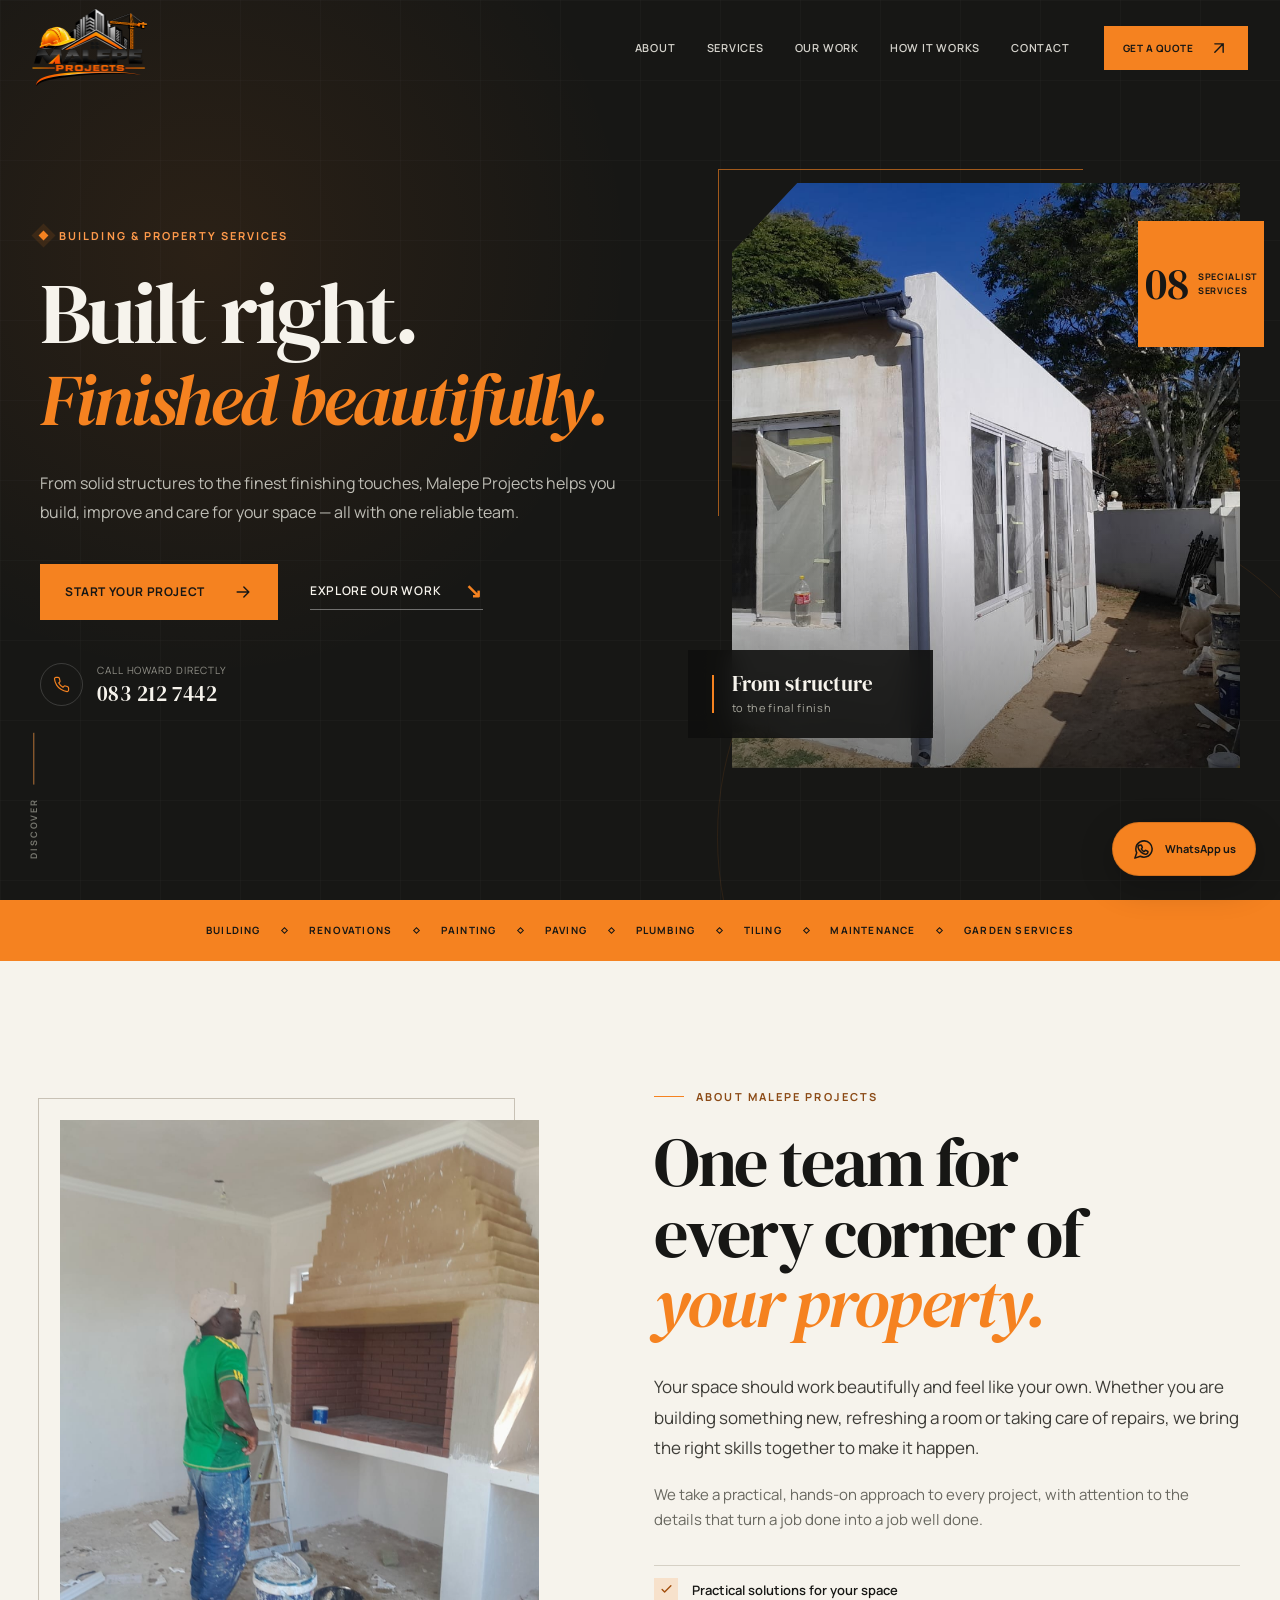
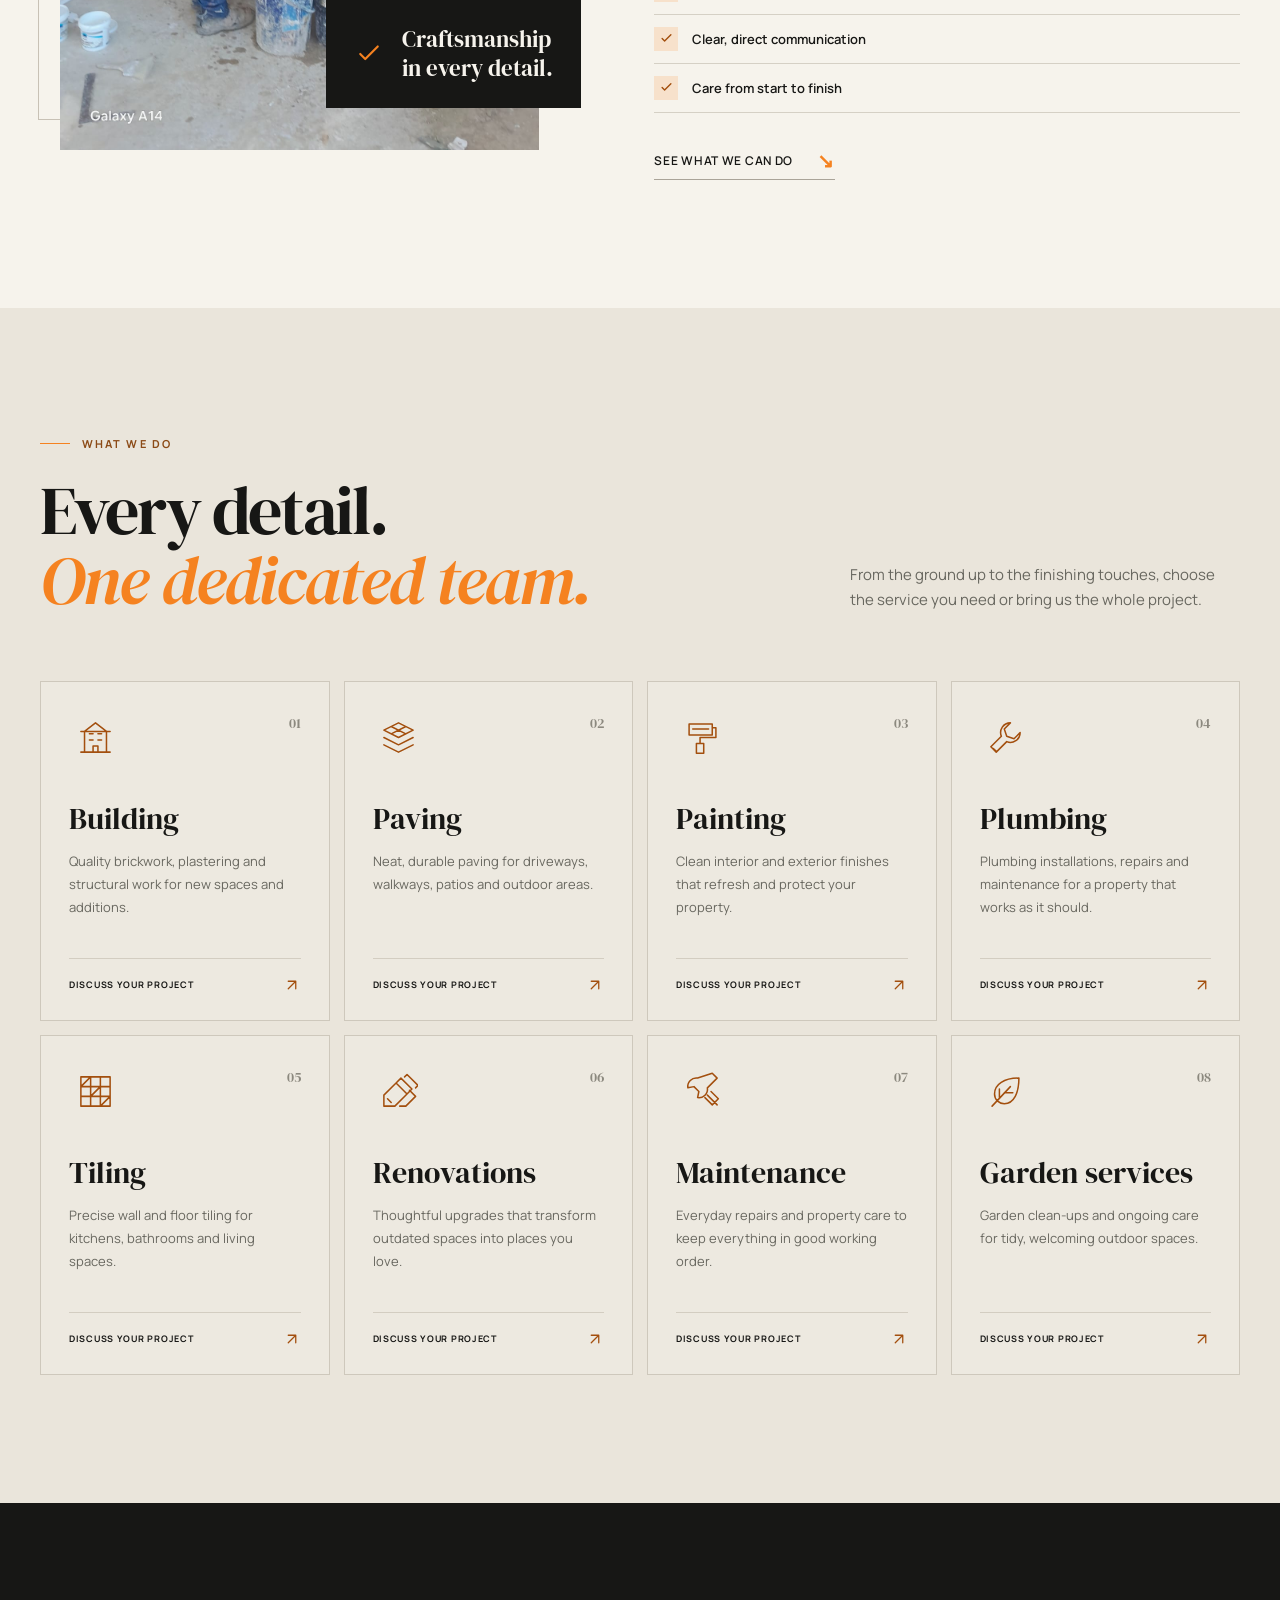
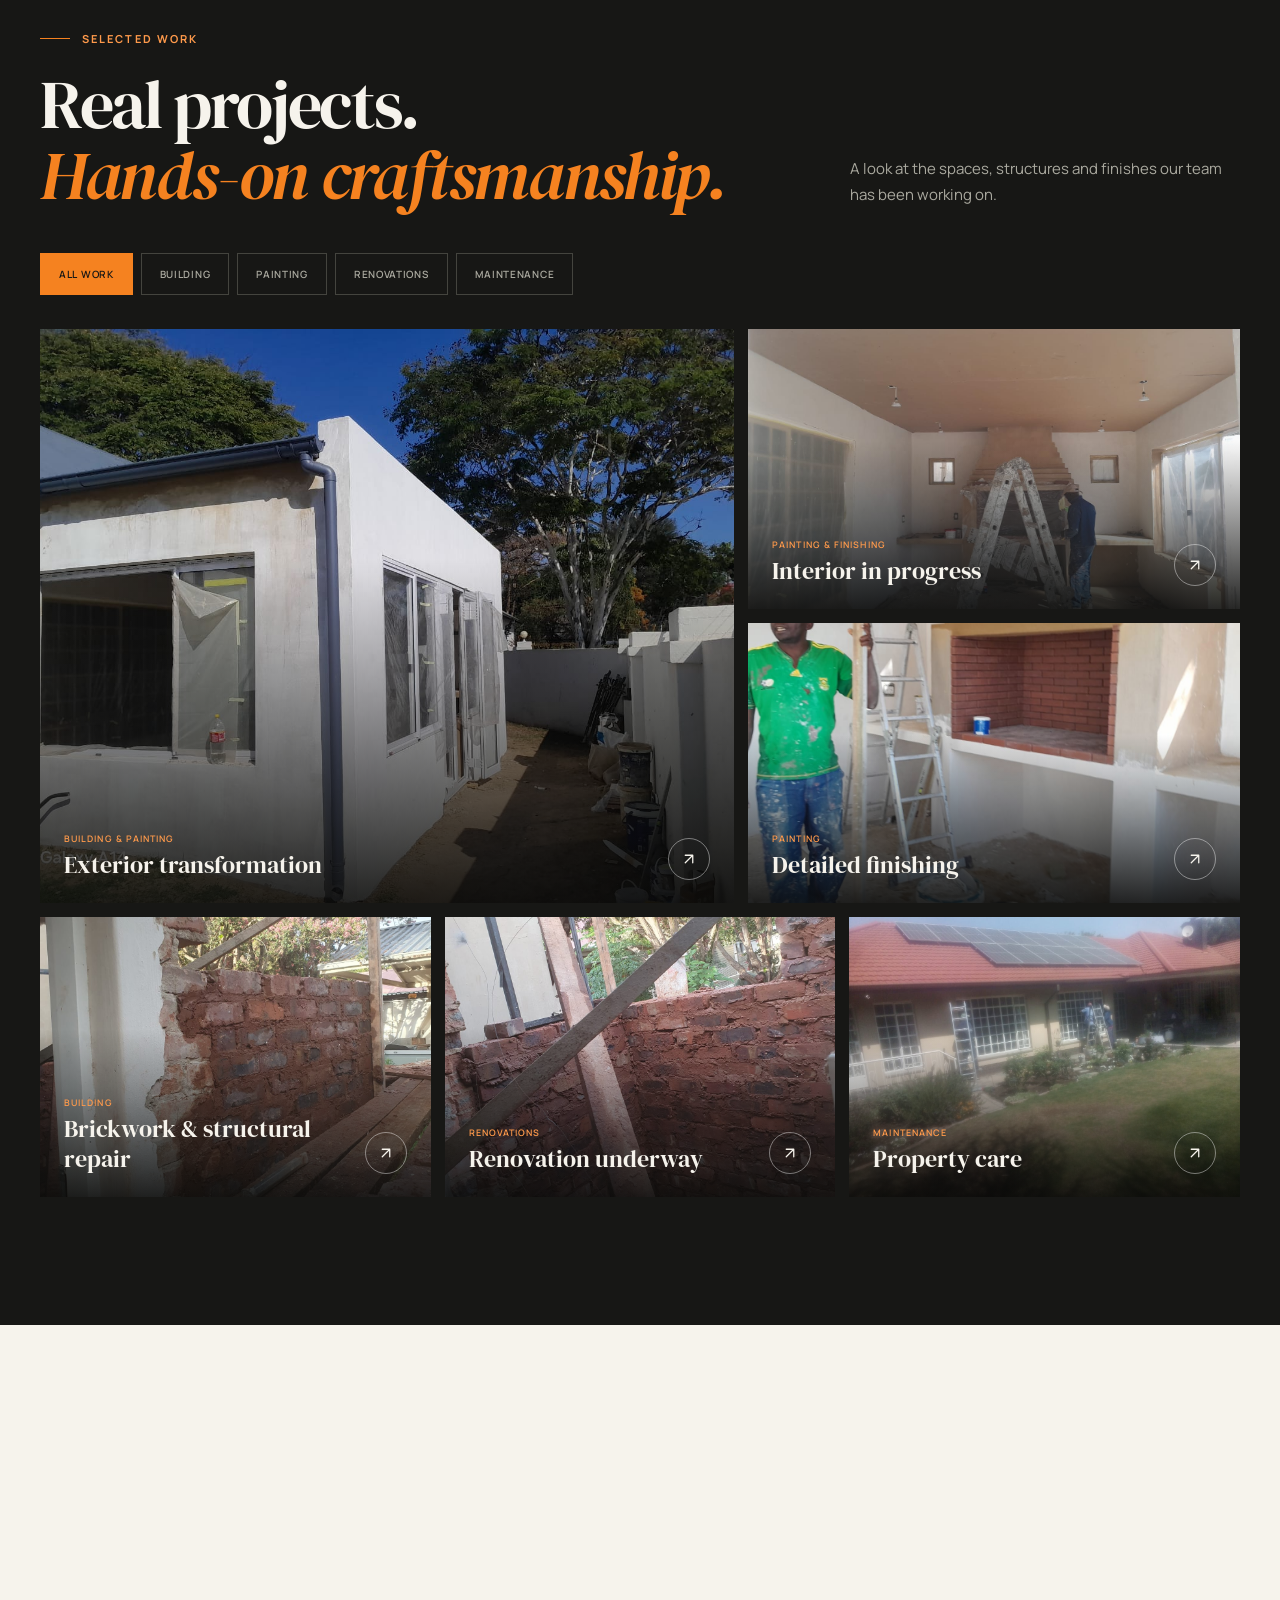
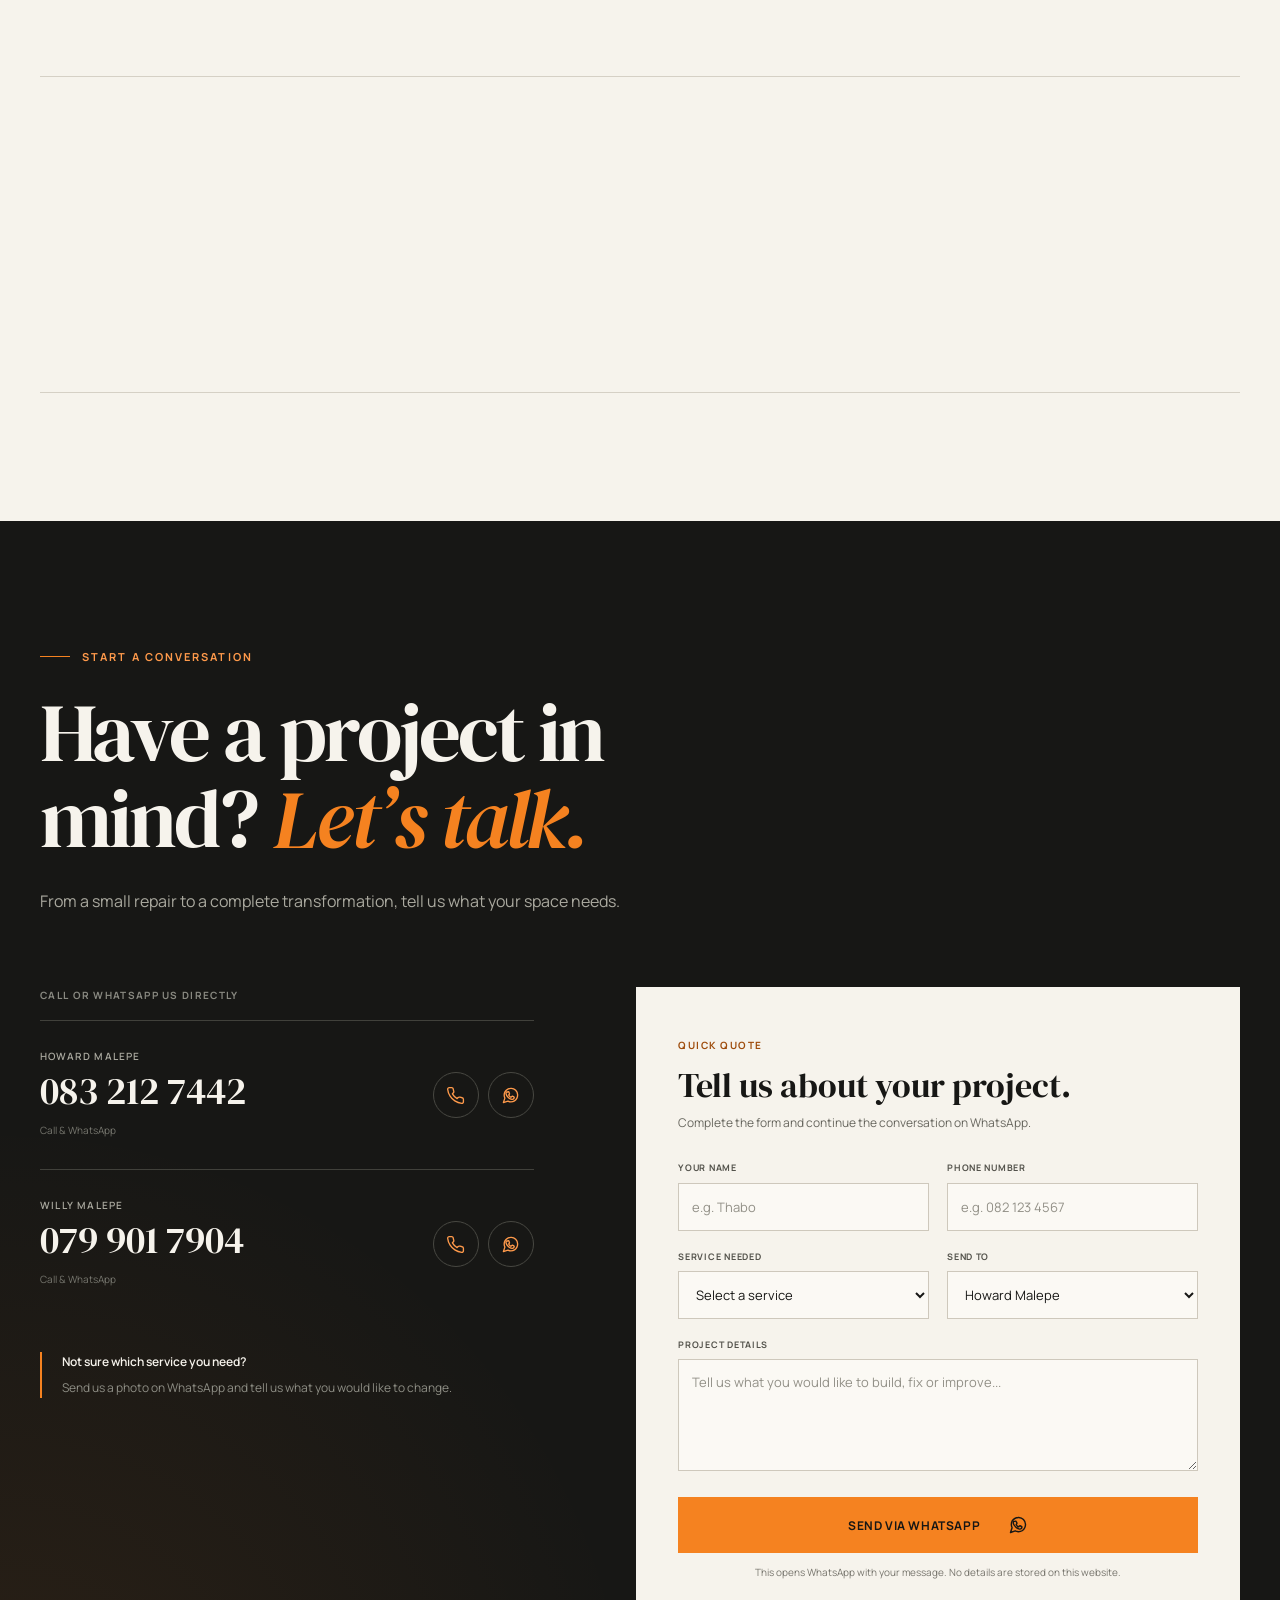
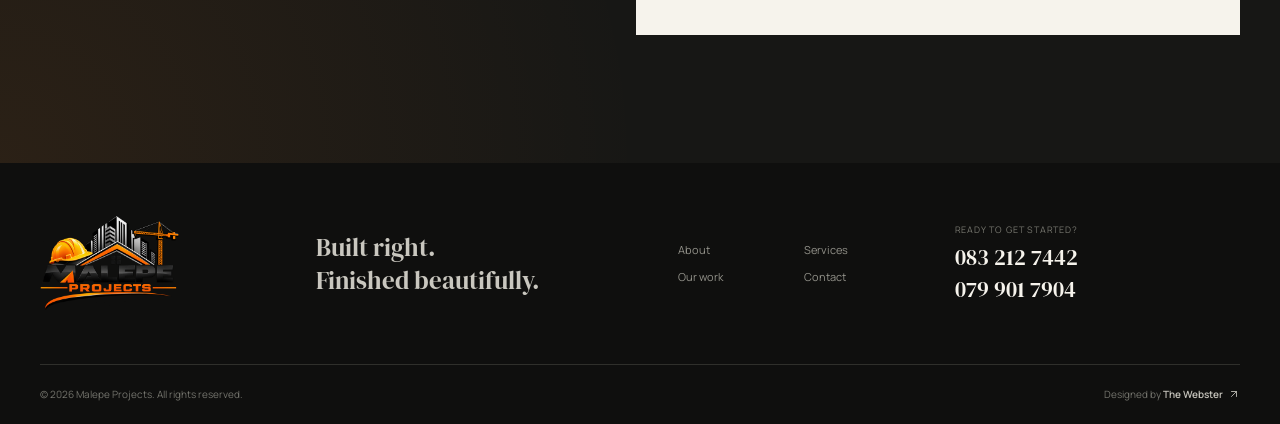
==== index.html @ 2bde7eb5 "Create Malepe Projects website" ====
<!DOCTYPE html>
<html lang="en">
<head>
  <meta charset="UTF-8">
  <meta name="viewport" content="width=device-width, initial-scale=1.0">
  <meta name="theme-color" content="#171715">
  <meta name="description" content="Malepe Projects offers building, paving, painting, plumbing, tiling, renovations, maintenance and garden services. Call or WhatsApp Howard or Willy for your next project.">
  <meta name="robots" content="index, follow">
  <meta property="og:type" content="website">
  <meta property="og:title" content="Malepe Projects | Built right. Finished beautifully.">
  <meta property="og:description" content="Building, renovations, maintenance and property services — all with one reliable team.">
  <meta property="og:url" content="https://thewebster0326.github.io/malepe-projects/">
  <meta property="og:image" content="https://thewebster0326.github.io/malepe-projects/455457.jpg">
  <meta property="og:image:alt" content="A freshly finished exterior by Malepe Projects">
  <meta name="twitter:card" content="summary_large_image">
  <link rel="canonical" href="https://thewebster0326.github.io/malepe-projects/">
  <link rel="icon" href="favicon.svg" type="image/svg+xml">
  <link rel="preconnect" href="https://fonts.googleapis.com">
  <link rel="preconnect" href="https://fonts.gstatic.com" crossorigin>
  <link href="https://fonts.googleapis.com/css2?family=DM+Serif+Display:ital@0;1&family=Manrope:wght@400;500;600;700&display=swap" rel="stylesheet">
  <link rel="preload" href="455457.jpg" as="image" fetchpriority="high">
  <link rel="stylesheet" href="styles.css">
  <script>document.documentElement.classList.add('js');</script>
  <script src="script.js" defer></script>
  <title>Malepe Projects | Building & Property Services</title>
</head>
<body>
  <a class="skip-link" href="#main-content">Skip to main content</a>

  <svg class="svg-definitions" xmlns="http://www.w3.org/2000/svg" aria-hidden="true">
    <symbol id="icon-arrow" viewBox="0 0 24 24">
      <path d="M5 12h14M13 6l6 6-6 6"/>
    </symbol>
    <symbol id="icon-arrow-up" viewBox="0 0 24 24">
      <path d="M7 17 17 7M7 7h10v10"/>
    </symbol>
    <symbol id="icon-phone" viewBox="0 0 24 24">
      <path d="M22 16.92v3a2 2 0 0 1-2.18 2 19.79 19.79 0 0 1-8.63-3.07 19.5 19.5 0 0 1-6-6A19.79 19.79 0 0 1 2.12 4.18 2 2 0 0 1 4.11 2h3a2 2 0 0 1 2 1.72c.13.96.36 1.9.69 2.8a2 2 0 0 1-.45 2.11L8.09 9.91a16 16 0 0 0 6 6l1.27-1.27a2 2 0 0 1 2.11-.45c.91.33 1.85.56 2.81.69A2 2 0 0 1 22 16.92z"/>
    </symbol>
    <symbol id="icon-whatsapp" viewBox="0 0 24 24">
      <path d="M21 11.5a8.38 8.38 0 0 1-.9 3.8 8.5 8.5 0 0 1-7.6 4.7 8.38 8.38 0 0 1-3.8-.9L3 21l1.9-5.7a8.38 8.38 0 0 1-.9-3.8 8.5 8.5 0 0 1 4.7-7.6 8.38 8.38 0 0 1 3.8-.9h.5a8.48 8.48 0 0 1 8 8v.5z"/>
      <path d="M8.2 7.7c.2-.4.4-.4.7-.4h.5c.2 0 .4.1.5.4l.8 1.9c.1.3.1.5-.1.7l-.6.8c-.2.2-.2.4-.1.6.5 1 1.4 1.9 2.4 2.4.2.1.4.1.6-.1l.8-.9c.2-.2.4-.3.7-.2l1.9.9c.3.1.4.3.4.5 0 .4-.2 1.4-.7 1.9-.5.5-1.3.8-2.1.7-1.1-.1-2.7-.6-4.4-2.1-2-1.8-3.1-4-3.2-5.2 0-.8.2-1.5.5-2z"/>
    </symbol>
    <symbol id="icon-check" viewBox="0 0 24 24">
      <path d="m5 12 4 4L19 6"/>
    </symbol>
    <symbol id="icon-building" viewBox="0 0 32 32">
      <path d="M4 28h24M7 28V11l9-7 9 7v17M11 13h3M18 13h3M11 18h3M18 18h3M14 28v-5h4v5M4 11h24"/>
    </symbol>
    <symbol id="icon-paving" viewBox="0 0 32 32">
      <path d="m16 4 12 6-12 6L4 10l12-6ZM4 16l12 6 12-6M4 22l12 6 12-6M10 7l12 6M10 13l12-6"/>
    </symbol>
    <symbol id="icon-painting" viewBox="0 0 32 32">
      <path d="M5 5h19v9H5zM24 8h3v8H14v5M11 21h6v8h-6zM8 9h13"/>
    </symbol>
    <symbol id="icon-plumbing" viewBox="0 0 32 32">
      <path d="M20 4a8 8 0 0 0-7.4 11L4 23.6 8.4 28 17 19.4A8 8 0 0 0 28 12l-5 5-6-2-2-6 5-5ZM6 25l2 2"/>
    </symbol>
    <symbol id="icon-tiling" viewBox="0 0 32 32">
      <path d="M4 4h24v24H4zM4 12h24M4 20h24M12 4v24M20 4v24M4 12l8-8M12 20l8-8M20 28l8-8"/>
    </symbol>
    <symbol id="icon-renovations" viewBox="0 0 32 32">
      <path d="m18 5 9 9-4 4-9-9 4-4ZM14 9 4 19v9h9L23 18M7 22l3 3M21 4l2-2 9 9-2 2M25 15l5 5-8 8h-5"/>
    </symbol>
    <symbol id="icon-maintenance" viewBox="0 0 32 32">
      <path d="M12 5a7 7 0 0 0-8 8l5-1 4 4-1 5a7 7 0 0 0 8-8l8-8-4-4-12 4ZM20 19l8 8M23 16l6 6-5 5-6-6"/>
    </symbol>
    <symbol id="icon-garden" viewBox="0 0 32 32">
      <path d="M27 5C15 5 7 10 7 18c0 5 4 8 8 8 8 0 12-9 12-21ZM5 28 20 12M11 21v-7M15 17h7"/>
    </symbol>
  </svg>

  <header class="site-header" id="site-header">
    <div class="nav-shell">
      <a class="brand" href="#home" aria-label="Malepe Projects home">
        <img src="assets/malepe-logo.png" alt="Malepe Projects" width="116" height="80">
      </a>
      <nav class="primary-nav" id="primary-navigation" aria-label="Primary navigation">
        <a class="nav-link" href="#about">About</a>
        <a class="nav-link" href="#services">Services</a>
        <a class="nav-link" href="#projects">Our work</a>
        <a class="nav-link" href="#process">How it works</a>
        <a class="nav-link" href="#contact">Contact</a>
        <div class="mobile-nav-contact">
          <span>Speak to our team</span>
          <a href="tel:+27832127442">083 212 7442</a>
        </div>
      </nav>
      <a class="button button-small header-cta" href="#contact">
        Get a quote
        <svg aria-hidden="true"><use href="#icon-arrow-up"/></svg>
      </a>
      <button class="menu-toggle" type="button" aria-expanded="false" aria-controls="primary-navigation" aria-label="Open navigation menu">
        <span></span><span></span>
      </button>
    </div>
  </header>

  <main id="main-content">
    <section class="hero" id="home" aria-labelledby="hero-title">
      <div class="hero-grid container">
        <div class="hero-copy" data-reveal>
          <p class="eyebrow"><span></span> Building & property services</p>
          <h1 id="hero-title">Built right.<br><em>Finished beautifully.</em></h1>
          <p class="hero-lead">From solid structures to the finest finishing touches, Malepe Projects helps you build, improve and care for your space — all with one reliable team.</p>
          <div class="hero-actions">
            <a class="button button-primary" href="#contact">
              Start your project
              <svg aria-hidden="true"><use href="#icon-arrow"/></svg>
            </a>
            <a class="text-link" href="#projects">Explore our work <span aria-hidden="true">↘</span></a>
          </div>
          <div class="hero-contact">
            <span class="hero-contact-icon"><svg aria-hidden="true"><use href="#icon-phone"/></svg></span>
            <div>
              <span>Call Howard directly</span>
              <a href="tel:+27832127442">083 212 7442</a>
            </div>
          </div>
        </div>

        <div class="hero-visual" data-reveal>
          <div class="hero-image-wrap">
            <img src="455457.jpg" alt="Freshly finished white exterior with new windows and plasterwork" width="1280" height="960" fetchpriority="high">
          </div>
          <div class="hero-image-label">
            <span class="label-line"></span>
            <div>
              <strong>From structure</strong>
              <span>to the final finish</span>
            </div>
          </div>
          <div class="hero-badge" aria-label="Eight specialist services">
            <strong>08</strong>
            <span>Specialist<br>services</span>
          </div>
          <span class="hero-frame" aria-hidden="true"></span>
        </div>
      </div>
      <a class="scroll-cue" href="#about" aria-label="Scroll to learn about Malepe Projects">
        <span>Discover</span>
        <i aria-hidden="true"></i>
      </a>
    </section>

    <div class="service-ribbon" aria-label="Our core services">
      <div class="ribbon-track">
        <span>Building</span><i></i>
        <span>Renovations</span><i></i>
        <span>Painting</span><i></i>
        <span>Paving</span><i></i>
        <span>Plumbing</span><i></i>
        <span>Tiling</span><i></i>
        <span>Maintenance</span><i></i>
        <span>Garden services</span>
      </div>
    </div>

    <section class="section about" id="about" aria-labelledby="about-title">
      <div class="container about-grid">
        <div class="about-visual" data-reveal>
          <div class="about-image">
            <img src="455453.jpg" alt="A Malepe Projects team member carefully finishing an interior fireplace" width="1200" height="1600" loading="lazy">
          </div>
          <div class="about-note">
            <svg aria-hidden="true"><use href="#icon-check"/></svg>
            <p>Craftsmanship<br>in every detail.</p>
          </div>
          <span class="about-outline" aria-hidden="true"></span>
        </div>
        <div class="about-content" data-reveal>
          <p class="section-kicker">About Malepe Projects</p>
          <h2 id="about-title">One team for every corner of <em>your property.</em></h2>
          <p class="section-intro">Your space should work beautifully and feel like your own. Whether you are building something new, refreshing a room or taking care of repairs, we bring the right skills together to make it happen.</p>
          <p>We take a practical, hands-on approach to every project, with attention to the details that turn a job done into a job well done.</p>
          <ul class="value-list">
            <li><span><svg aria-hidden="true"><use href="#icon-check"/></svg></span> Practical solutions for your space</li>
            <li><span><svg aria-hidden="true"><use href="#icon-check"/></svg></span> Clear, direct communication</li>
            <li><span><svg aria-hidden="true"><use href="#icon-check"/></svg></span> Care from start to finish</li>
          </ul>
          <a class="text-link dark-link" href="#services">See what we can do <span aria-hidden="true">↘</span></a>
        </div>
      </div>
    </section>

    <section class="section services" id="services" aria-labelledby="services-title">
      <div class="container">
        <div class="section-heading" data-reveal>
          <div>
            <p class="section-kicker">What we do</p>
            <h2 id="services-title">Every detail.<br><em>One dedicated team.</em></h2>
          </div>
          <p>From the ground up to the finishing touches, choose the service you need or bring us the whole project.</p>
        </div>

        <div class="services-grid">
          <a class="service-card" href="#contact" data-service="Building" data-reveal>
            <div class="service-top"><span class="service-icon"><svg aria-hidden="true"><use href="#icon-building"/></svg></span><span class="service-number">01</span></div>
            <h3>Building</h3>
            <p>Quality brickwork, plastering and structural work for new spaces and additions.</p>
            <span class="service-enquire">Discuss your project <svg aria-hidden="true"><use href="#icon-arrow-up"/></svg></span>
          </a>
          <a class="service-card" href="#contact" data-service="Paving" data-reveal>
            <div class="service-top"><span class="service-icon"><svg aria-hidden="true"><use href="#icon-paving"/></svg></span><span class="service-number">02</span></div>
            <h3>Paving</h3>
            <p>Neat, durable paving for driveways, walkways, patios and outdoor areas.</p>
            <span class="service-enquire">Discuss your project <svg aria-hidden="true"><use href="#icon-arrow-up"/></svg></span>
          </a>
          <a class="service-card" href="#contact" data-service="Painting" data-reveal>
            <div class="service-top"><span class="service-icon"><svg aria-hidden="true"><use href="#icon-painting"/></svg></span><span class="service-number">03</span></div>
            <h3>Painting</h3>
            <p>Clean interior and exterior finishes that refresh and protect your property.</p>
            <span class="service-enquire">Discuss your project <svg aria-hidden="true"><use href="#icon-arrow-up"/></svg></span>
          </a>
          <a class="service-card" href="#contact" data-service="Plumbing" data-reveal>
            <div class="service-top"><span class="service-icon"><svg aria-hidden="true"><use href="#icon-plumbing"/></svg></span><span class="service-number">04</span></div>
            <h3>Plumbing</h3>
            <p>Plumbing installations, repairs and maintenance for a property that works as it should.</p>
            <span class="service-enquire">Discuss your project <svg aria-hidden="true"><use href="#icon-arrow-up"/></svg></span>
          </a>
          <a class="service-card" href="#contact" data-service="Tiling" data-reveal>
            <div class="service-top"><span class="service-icon"><svg aria-hidden="true"><use href="#icon-tiling"/></svg></span><span class="service-number">05</span></div>
            <h3>Tiling</h3>
            <p>Precise wall and floor tiling for kitchens, bathrooms and living spaces.</p>
            <span class="service-enquire">Discuss your project <svg aria-hidden="true"><use href="#icon-arrow-up"/></svg></span>
          </a>
          <a class="service-card" href="#contact" data-service="Renovations" data-reveal>
            <div class="service-top"><span class="service-icon"><svg aria-hidden="true"><use href="#icon-renovations"/></svg></span><span class="service-number">06</span></div>
            <h3>Renovations</h3>
            <p>Thoughtful upgrades that transform outdated spaces into places you love.</p>
            <span class="service-enquire">Discuss your project <svg aria-hidden="true"><use href="#icon-arrow-up"/></svg></span>
          </a>
          <a class="service-card" href="#contact" data-service="Maintenance" data-reveal>
            <div class="service-top"><span class="service-icon"><svg aria-hidden="true"><use href="#icon-maintenance"/></svg></span><span class="service-number">07</span></div>
            <h3>Maintenance</h3>
            <p>Everyday repairs and property care to keep everything in good working order.</p>
            <span class="service-enquire">Discuss your project <svg aria-hidden="true"><use href="#icon-arrow-up"/></svg></span>
          </a>
          <a class="service-card" href="#contact" data-service="Garden services" data-reveal>
            <div class="service-top"><span class="service-icon"><svg aria-hidden="true"><use href="#icon-garden"/></svg></span><span class="service-number">08</span></div>
            <h3>Garden services</h3>
            <p>Garden clean-ups and ongoing care for tidy, welcoming outdoor spaces.</p>
            <span class="service-enquire">Discuss your project <svg aria-hidden="true"><use href="#icon-arrow-up"/></svg></span>
          </a>
        </div>
      </div>
    </section>

    <section class="section projects" id="projects" aria-labelledby="projects-title">
      <div class="container">
        <div class="section-heading projects-heading" data-reveal>
          <div>
            <p class="section-kicker light-kicker">Selected work</p>
            <h2 id="projects-title">Real projects.<br><em>Hands-on craftsmanship.</em></h2>
          </div>
          <p>A look at the spaces, structures and finishes our team has been working on.</p>
        </div>
        <div class="project-filters" role="group" aria-label="Filter projects" data-reveal>
          <button type="button" class="filter-button active" data-filter="all" aria-pressed="true">All work</button>
          <button type="button" class="filter-button" data-filter="building" aria-pressed="false">Building</button>
          <button type="button" class="filter-button" data-filter="painting" aria-pressed="false">Painting</button>
          <button type="button" class="filter-button" data-filter="renovations" aria-pressed="false">Renovations</button>
          <button type="button" class="filter-button" data-filter="maintenance" aria-pressed="false">Maintenance</button>
        </div>

        <div class="project-grid" data-reveal>
          <button class="project-card project-card-featured" type="button" data-category="building" data-title="Exterior transformation" data-detail="Building & Painting" aria-label="View Exterior transformation project">
            <img src="455457.jpg" alt="Freshly plastered and painted white exterior" width="1280" height="960" loading="lazy">
            <span class="project-overlay"><span><small>Building & Painting</small><strong>Exterior transformation</strong></span><i><svg aria-hidden="true"><use href="#icon-arrow-up"/></svg></i></span>
          </button>
          <button class="project-card" type="button" data-category="painting" data-title="Interior in progress" data-detail="Painting & Finishing" aria-label="View Interior in progress project">
            <img src="455455.jpg" alt="Spacious interior being prepared and painted" width="1280" height="960" loading="lazy">
            <span class="project-overlay"><span><small>Painting & Finishing</small><strong>Interior in progress</strong></span><i><svg aria-hidden="true"><use href="#icon-arrow-up"/></svg></i></span>
          </button>
          <button class="project-card" type="button" data-category="painting" data-title="Detailed finishing" data-detail="Painting" aria-label="View Detailed finishing project">
            <img src="455451.jpg" alt="Craftsman working on a custom fireplace and interior finish" width="1200" height="1600" loading="lazy">
            <span class="project-overlay"><span><small>Painting</small><strong>Detailed finishing</strong></span><i><svg aria-hidden="true"><use href="#icon-arrow-up"/></svg></i></span>
          </button>
          <button class="project-card" type="button" data-category="building" data-title="Brickwork and structural repair" data-detail="Building" aria-label="View Brickwork and structural repair project">
            <img src="455443.jpg" alt="Detailed brickwork during a structural repair" width="1200" height="1600" loading="lazy">
            <span class="project-overlay"><span><small>Building</small><strong>Brickwork & structural repair</strong></span><i><svg aria-hidden="true"><use href="#icon-arrow-up"/></svg></i></span>
          </button>
          <button class="project-card" type="button" data-category="renovations" data-title="Renovation underway" data-detail="Renovations" aria-label="View Renovation underway project">
            <img src="455449.jpg" alt="Brick walls and window opening during a home renovation" width="1200" height="1600" loading="lazy">
            <span class="project-overlay"><span><small>Renovations</small><strong>Renovation underway</strong></span><i><svg aria-hidden="true"><use href="#icon-arrow-up"/></svg></i></span>
          </button>
          <button class="project-card" type="button" data-category="maintenance" data-title="Property care" data-detail="Maintenance" aria-label="View Property care project">
            <img src="455459.jpg" alt="Team maintaining the exterior of a residential property and garden" width="1280" height="960" loading="lazy">
            <span class="project-overlay"><span><small>Maintenance</small><strong>Property care</strong></span><i><svg aria-hidden="true"><use href="#icon-arrow-up"/></svg></i></span>
          </button>
        </div>
      </div>
    </section>

    <section class="section process" id="process" aria-labelledby="process-title">
      <div class="container">
        <div class="process-heading" data-reveal>
          <p class="section-kicker">Simple from the start</p>
          <h2 id="process-title">Your project, <em>made simple.</em></h2>
          <p>Tell us what you have in mind. We will help you take the next step.</p>
        </div>
        <ol class="process-list">
          <li data-reveal>
            <span class="process-number">01</span>
            <div class="process-icon"><svg aria-hidden="true"><use href="#icon-whatsapp"/></svg></div>
            <h3>Let’s talk</h3>
            <p>Call or WhatsApp us with a few details and photos of your project.</p>
          </li>
          <li data-reveal>
            <span class="process-number">02</span>
            <div class="process-icon"><svg aria-hidden="true"><use href="#icon-check"/></svg></div>
            <h3>Plan the work</h3>
            <p>We will discuss your needs, the scope of work and your quotation.</p>
          </li>
          <li data-reveal>
            <span class="process-number">03</span>
            <div class="process-icon"><svg aria-hidden="true"><use href="#icon-building"/></svg></div>
            <h3>Bring it to life</h3>
            <p>Once everything is agreed, our team gets to work on your space.</p>
          </li>
        </ol>
      </div>
    </section>

    <section class="contact" id="contact" aria-labelledby="contact-title">
      <div class="container contact-container">
        <div class="contact-intro" data-reveal>
          <p class="section-kicker light-kicker">Start a conversation</p>
          <h2 id="contact-title">Have a project in mind? <em>Let’s talk.</em></h2>
          <p>From a small repair to a complete transformation, tell us what your space needs.</p>
        </div>
        <div class="contact-grid">
          <div class="contact-details" data-reveal>
            <p class="contact-label">Call or WhatsApp us directly</p>
            <article class="contact-person">
              <div>
                <h3>Howard Malepe</h3>
                <a class="contact-number" href="tel:+27832127442">083 212 7442</a>
                <span>Call & WhatsApp</span>
              </div>
              <div class="contact-actions">
                <a href="tel:+27832127442" aria-label="Call Howard Malepe"><svg aria-hidden="true"><use href="#icon-phone"/></svg></a>
                <a href="https://wa.me/27832127442?text=Hello%20Howard%2C%20I%27d%20like%20to%20discuss%20a%20project%20with%20Malepe%20Projects." target="_blank" rel="noopener noreferrer" aria-label="WhatsApp Howard Malepe"><svg aria-hidden="true"><use href="#icon-whatsapp"/></svg></a>
              </div>
            </article>
            <article class="contact-person">
              <div>
                <h3>Willy Malepe</h3>
                <a class="contact-number" href="tel:+27799017904">079 901 7904</a>
                <span>Call & WhatsApp</span>
              </div>
              <div class="contact-actions">
                <a href="tel:+27799017904" aria-label="Call Willy Malepe"><svg aria-hidden="true"><use href="#icon-phone"/></svg></a>
                <a href="https://wa.me/27799017904?text=Hello%20Willy%2C%20I%27d%20like%20to%20discuss%20a%20project%20with%20Malepe%20Projects." target="_blank" rel="noopener noreferrer" aria-label="WhatsApp Willy Malepe"><svg aria-hidden="true"><use href="#icon-whatsapp"/></svg></a>
              </div>
            </article>
            <div class="contact-promise">
              <span>Not sure which service you need?</span>
              <p>Send us a photo on WhatsApp and tell us what you would like to change.</p>
            </div>
          </div>

          <div class="quote-panel" data-reveal>
            <div class="quote-panel-heading">
              <span>Quick quote</span>
              <h3>Tell us about your project.</h3>
              <p>Complete the form and continue the conversation on WhatsApp.</p>
            </div>
            <form id="quote-form">
              <div class="form-row">
                <div class="form-field">
                  <label for="name">Your name</label>
                  <input id="name" name="name" type="text" autocomplete="name" placeholder="e.g. Thabo" required>
                </div>
                <div class="form-field">
                  <label for="phone">Phone number</label>
                  <input id="phone" name="phone" type="tel" autocomplete="tel" placeholder="e.g. 082 123 4567" required>
                </div>
              </div>
              <div class="form-row">
                <div class="form-field">
                  <label for="service">Service needed</label>
                  <select id="service" name="service" required>
                    <option value="" selected disabled>Select a service</option>
                    <option>Building</option>
                    <option>Paving</option>
                    <option>Painting</option>
                    <option>Plumbing</option>
                    <option>Tiling</option>
                    <option>Renovations</option>
                    <option>Maintenance</option>
                    <option>Garden services</option>
                    <option>Multiple services</option>
                  </select>
                </div>
                <div class="form-field">
                  <label for="recipient">Send to</label>
                  <select id="recipient" name="recipient">
                    <option value="27832127442">Howard Malepe</option>
                    <option value="27799017904">Willy Malepe</option>
                  </select>
                </div>
              </div>
              <div class="form-field">
                <label for="message">Project details</label>
                <textarea id="message" name="message" rows="4" placeholder="Tell us what you would like to build, fix or improve..." required></textarea>
              </div>
              <button class="button button-primary form-submit" type="submit">
                Send via WhatsApp
                <svg aria-hidden="true"><use href="#icon-whatsapp"/></svg>
              </button>
              <p class="form-note">This opens WhatsApp with your message. No details are stored on this website.</p>
              <p class="form-status" id="form-status" role="status" aria-live="polite"></p>
            </form>
          </div>
        </div>
      </div>
    </section>
  </main>

  <footer class="site-footer">
    <div class="container footer-main">
      <a class="footer-brand" href="#home" aria-label="Malepe Projects home">
        <img src="assets/malepe-logo.png" alt="Malepe Projects" width="150" height="103" loading="lazy">
      </a>
      <p class="footer-tagline">Built right.<br>Finished beautifully.</p>
      <nav class="footer-nav" aria-label="Footer navigation">
        <a href="#about">About</a>
        <a href="#services">Services</a>
        <a href="#projects">Our work</a>
        <a href="#contact">Contact</a>
      </nav>
      <div class="footer-contact">
        <span>Ready to get started?</span>
        <a href="tel:+27832127442">083 212 7442</a>
        <a href="tel:+27799017904">079 901 7904</a>
      </div>
    </div>
    <div class="container footer-bottom">
      <p>&copy; <span id="current-year">2026</span> Malepe Projects. All rights reserved.</p>
      <p>Designed by <a href="https://thewebster.co.za/" target="_blank" rel="noopener noreferrer">The Webster <svg aria-hidden="true"><use href="#icon-arrow-up"/></svg></a></p>
    </div>
  </footer>

  <a class="floating-whatsapp" href="https://wa.me/27832127442?text=Hello%20Malepe%20Projects%2C%20I%27d%20like%20to%20request%20a%20quote." target="_blank" rel="noopener noreferrer" aria-label="Request a quote from Malepe Projects on WhatsApp">
    <svg aria-hidden="true"><use href="#icon-whatsapp"/></svg>
    <span>WhatsApp us</span>
  </a>

  <dialog class="lightbox" id="project-lightbox" aria-labelledby="lightbox-title">
    <button class="lightbox-close" type="button" aria-label="Close project viewer">
      <span></span><span></span>
    </button>
    <button class="lightbox-nav lightbox-prev" type="button" aria-label="Previous project"><svg aria-hidden="true"><use href="#icon-arrow"/></svg></button>
    <figure>
      <img id="lightbox-image" src="455457.jpg" alt="">
      <figcaption>
        <div><small id="lightbox-detail"></small><h2 id="lightbox-title"></h2></div>
        <span id="lightbox-counter"></span>
      </figcaption>
    </figure>
    <button class="lightbox-nav lightbox-next" type="button" aria-label="Next project"><svg aria-hidden="true"><use href="#icon-arrow"/></svg></button>
  </dialog>
</body>
</html>
---- styles.css ----
:root {
  --ink: #171715;
  --ink-deep: #0f0f0e;
  --ivory: #f6f3ec;
  --ivory-deep: #eae5db;
  --paper: #fbf9f4;
  --orange: #f58220;
  --orange-light: #ff9a4b;
  --muted: #68675f;
  --line: #d5d0c5;
  --white-line: rgba(255, 255, 255, 0.16);
  --serif: "DM Serif Display", Georgia, serif;
  --sans: "Manrope", Arial, sans-serif;
  --container: 1240px;
  --header-height: 96px;
}

*,
*::before,
*::after {
  box-sizing: border-box;
}

html {
  scroll-behavior: smooth;
  scroll-padding-top: 88px;
}

body {
  margin: 0;
  background: var(--ivory);
  color: var(--ink);
  font-family: var(--sans);
  font-size: 16px;
  line-height: 1.7;
  -webkit-font-smoothing: antialiased;
  overflow-x: hidden;
}

body.menu-open,
body.lightbox-open {
  overflow: hidden;
}

::selection {
  background: var(--orange);
  color: var(--ink);
}

img {
  display: block;
  max-width: 100%;
}

svg {
  width: 24px;
  height: 24px;
  fill: none;
  stroke: currentColor;
  stroke-width: 1.7;
  stroke-linecap: round;
  stroke-linejoin: round;
}

button,
input,
select,
textarea {
  color: inherit;
  font: inherit;
}

button,
a {
  -webkit-tap-highlight-color: transparent;
}

a {
  color: inherit;
  text-decoration: none;
}

button {
  cursor: pointer;
}

h1,
h2,
h3,
p {
  margin-top: 0;
}

h1,
h2,
h3 {
  text-wrap: balance;
}

h1,
h2 {
  font-family: var(--serif);
  font-weight: 400;
  letter-spacing: -0.035em;
}

h1 em,
h2 em {
  color: var(--orange);
  font-weight: 400;
}

[hidden] {
  display: none !important;
}

.container {
  width: min(var(--container), calc(100% - 80px));
  margin-inline: auto;
}

.section {
  padding-block: clamp(96px, 10vw, 152px);
}

.section-kicker,
.eyebrow {
  display: flex;
  align-items: center;
  gap: 12px;
  margin-bottom: 24px;
  color: #8b4a16;
  font-size: 11px;
  font-weight: 700;
  letter-spacing: 0.19em;
  line-height: 1.4;
  text-transform: uppercase;
}

.section-kicker::before {
  width: 30px;
  height: 1px;
  background: var(--orange);
  content: "";
}

.light-kicker {
  color: var(--orange-light);
}

.section-heading {
  display: flex;
  align-items: flex-end;
  justify-content: space-between;
  gap: 64px;
  margin-bottom: 64px;
}

.section-heading h2,
.process-heading h2,
.contact-intro h2,
.about-content h2 {
  margin-bottom: 0;
  font-size: clamp(46px, 5.3vw, 72px);
  line-height: 1.04;
}

.section-heading > p {
  max-width: 390px;
  margin-bottom: 4px;
  color: var(--muted);
  font-size: 15px;
}

.skip-link {
  position: fixed;
  top: 12px;
  left: 12px;
  z-index: 1000;
  padding: 12px 18px;
  background: var(--orange);
  color: var(--ink);
  font-weight: 700;
  transform: translateY(-160%);
  transition: transform 180ms ease;
}

.skip-link:focus {
  transform: translateY(0);
}

:focus-visible {
  outline: 3px solid var(--orange-light);
  outline-offset: 4px;
}

.svg-definitions {
  position: absolute;
  width: 0;
  height: 0;
  overflow: hidden;
}

.button {
  display: inline-flex;
  min-height: 56px;
  align-items: center;
  justify-content: center;
  gap: 28px;
  padding: 15px 24px;
  border: 1px solid transparent;
  background: var(--ink);
  color: var(--ivory);
  font-size: 12px;
  font-weight: 700;
  letter-spacing: 0.05em;
  line-height: 1.3;
  text-transform: uppercase;
  transition: background-color 220ms ease, color 220ms ease, border-color 220ms ease, transform 220ms ease;
}

.button svg {
  width: 20px;
  height: 20px;
  transition: transform 220ms ease;
}

.button:hover {
  transform: translateY(-2px);
}

.button:hover svg {
  transform: translateX(4px);
}

.button-primary {
  background: var(--orange);
  color: var(--ink);
}

.button-primary:hover {
  background: var(--orange-light);
}

.button-small {
  min-height: 44px;
  gap: 16px;
  padding: 11px 18px;
  background: var(--orange);
  color: var(--ink);
  font-size: 10px;
}

.button-small:hover {
  background: var(--orange-light);
}

.text-link {
  display: inline-flex;
  align-items: center;
  gap: 24px;
  padding-block: 8px;
  border-bottom: 1px solid rgba(255, 255, 255, 0.38);
  color: var(--ivory);
  font-size: 12px;
  font-weight: 600;
  letter-spacing: 0.06em;
  text-transform: uppercase;
  transition: border-color 180ms ease, color 180ms ease;
}

.text-link span {
  color: var(--orange);
  font-size: 20px;
  line-height: 1;
  transition: transform 180ms ease;
}

.text-link:hover {
  border-color: var(--orange);
  color: var(--orange-light);
}

.text-link:hover span {
  transform: translate(3px, 3px);
}

.dark-link {
  border-color: #aaa499;
  color: var(--ink);
}

.dark-link:hover {
  color: #9a4b0b;
}

.site-header {
  position: fixed;
  inset: 0 0 auto;
  z-index: 100;
  border-bottom: 1px solid transparent;
  transition: background-color 240ms ease, border-color 240ms ease, box-shadow 240ms ease;
}

.site-header.scrolled,
.site-header.menu-active {
  border-color: var(--white-line);
  background: rgba(15, 15, 14, 0.94);
  box-shadow: 0 12px 40px rgba(0, 0, 0, 0.12);
  backdrop-filter: blur(16px);
}

.nav-shell {
  display: flex;
  width: min(1400px, calc(100% - 64px));
  height: var(--header-height);
  align-items: center;
  margin-inline: auto;
}

.brand {
  position: relative;
  z-index: 102;
  display: flex;
  width: 116px;
  height: 88px;
  align-items: center;
  flex: 0 0 auto;
}

.brand img {
  width: 116px;
  height: auto;
}

.primary-nav {
  display: flex;
  align-items: center;
  gap: 31px;
  margin-right: 34px;
  margin-left: auto;
}

.nav-link {
  position: relative;
  padding-block: 12px;
  color: #d6d4cd;
  font-size: 11px;
  font-weight: 600;
  letter-spacing: 0.07em;
  text-transform: uppercase;
  transition: color 180ms ease;
}

.nav-link::after {
  position: absolute;
  right: 0;
  bottom: 5px;
  left: 0;
  height: 1px;
  background: var(--orange);
  content: "";
  transform: scaleX(0);
  transform-origin: right;
  transition: transform 200ms ease;
}

.nav-link:hover,
.nav-link.active,
.nav-link[aria-current="location"] {
  color: var(--orange-light);
}

.nav-link:hover::after,
.nav-link.active::after,
.nav-link[aria-current="location"]::after {
  transform: scaleX(1);
  transform-origin: left;
}

.header-cta {
  flex: 0 0 auto;
}

.mobile-nav-contact,
.menu-toggle {
  display: none;
}

.hero {
  position: relative;
  display: flex;
  min-height: 100svh;
  overflow: hidden;
  align-items: center;
  padding: 148px 0 112px;
  background-color: var(--ink);
  background-image: linear-gradient(rgba(255, 255, 255, 0.018) 1px, transparent 1px), linear-gradient(90deg, rgba(255, 255, 255, 0.018) 1px, transparent 1px), radial-gradient(circle at 16% 28%, rgba(245, 130, 32, 0.09), transparent 34%);
  background-size: 80px 80px, 80px 80px, auto;
  color: var(--ivory);
  isolation: isolate;
}

.hero::after {
  position: absolute;
  right: -8vw;
  bottom: -30%;
  z-index: -1;
  width: 52vw;
  height: 52vw;
  border: 1px solid rgba(245, 130, 32, 0.1);
  border-radius: 50%;
  content: "";
}

.hero-grid {
  display: grid;
  align-items: center;
  grid-template-columns: minmax(0, 1.07fr) minmax(360px, 0.93fr);
  gap: clamp(48px, 6vw, 88px);
}

.hero-copy {
  position: relative;
  z-index: 2;
}

.eyebrow {
  margin-bottom: 30px;
  color: var(--orange-light);
}

.eyebrow > span {
  width: 7px;
  height: 7px;
  background: var(--orange);
  box-shadow: 0 0 0 5px rgba(245, 130, 32, 0.12);
  transform: rotate(45deg);
}

.hero h1 {
  max-width: 790px;
  margin-bottom: 30px;
  font-size: clamp(66px, 6.7vw, 100px);
  line-height: 0.95;
}

.hero h1 em {
  display: inline-block;
  font-size: 0.84em;
  line-height: 1.08;
}

.hero-lead {
  max-width: 590px;
  margin-bottom: 36px;
  color: #bebdb5;
  font-size: 16px;
  line-height: 1.85;
}

.hero-actions {
  display: flex;
  align-items: center;
  gap: 32px;
}

.hero-contact {
  display: flex;
  align-items: center;
  gap: 14px;
  margin-top: 42px;
}

.hero-contact-icon {
  display: grid;
  width: 43px;
  height: 43px;
  border: 1px solid var(--white-line);
  border-radius: 50%;
  color: var(--orange);
  place-items: center;
}

.hero-contact-icon svg {
  width: 17px;
  height: 17px;
}

.hero-contact > div {
  display: flex;
  flex-direction: column;
}

.hero-contact span:not(.hero-contact-icon) {
  color: #929189;
  font-size: 10px;
  letter-spacing: 0.09em;
  text-transform: uppercase;
}

.hero-contact a {
  color: var(--ivory);
  font-family: var(--serif);
  font-size: 21px;
  letter-spacing: 0.02em;
  line-height: 1.4;
  transition: color 180ms ease;
}

.hero-contact a:hover {
  color: var(--orange-light);
}

.hero-visual {
  position: relative;
  z-index: 1;
  padding: 14px 0 0 14px;
}

.hero-image-wrap {
  position: relative;
  z-index: 2;
  height: min(65vh, 640px);
  min-height: 500px;
  overflow: hidden;
  background: #34342f;
  clip-path: polygon(13% 0, 100% 0, 100% 100%, 0 100%, 0 12%);
}

.hero-image-wrap::after {
  position: absolute;
  inset: 0;
  background: linear-gradient(180deg, transparent 58%, rgba(12, 12, 11, 0.48));
  content: "";
  pointer-events: none;
}

.hero-image-wrap img {
  width: 100%;
  height: 100%;
  object-fit: cover;
  object-position: 54% center;
  transition: transform 1.2s cubic-bezier(0.2, 0.7, 0.2, 1);
}

.hero-visual:hover .hero-image-wrap img {
  transform: scale(1.035);
}

.hero-frame {
  position: absolute;
  top: 0;
  left: 0;
  width: 70%;
  height: 58%;
  border-top: 1px solid rgba(245, 130, 32, 0.62);
  border-left: 1px solid rgba(245, 130, 32, 0.62);
  pointer-events: none;
}

.hero-image-label {
  position: absolute;
  bottom: 30px;
  left: -30px;
  z-index: 3;
  display: flex;
  min-width: 245px;
  align-items: center;
  gap: 18px;
  padding: 20px 24px;
  background: rgba(15, 15, 14, 0.88);
  backdrop-filter: blur(12px);
}

.label-line {
  width: 2px;
  height: 38px;
  background: var(--orange);
}

.hero-image-label > div {
  display: flex;
  flex-direction: column;
}

.hero-image-label strong {
  font-family: var(--serif);
  font-size: 21px;
  font-weight: 400;
  line-height: 1.35;
}

.hero-image-label div span {
  color: #aaa99f;
  font-size: 11px;
  letter-spacing: 0.06em;
}

.hero-badge {
  position: absolute;
  top: 52px;
  right: -24px;
  z-index: 4;
  display: flex;
  width: 126px;
  height: 126px;
  align-items: center;
  justify-content: center;
  gap: 9px;
  background: var(--orange);
  color: var(--ink);
}

.hero-badge strong {
  font-family: var(--serif);
  font-size: 44px;
  font-weight: 400;
  line-height: 1;
}

.hero-badge span {
  font-size: 9px;
  font-weight: 700;
  letter-spacing: 0.08em;
  line-height: 1.5;
  text-transform: uppercase;
}

.scroll-cue {
  position: absolute;
  bottom: 34px;
  left: 34px;
  display: flex;
  align-items: center;
  gap: 14px;
  color: #77776f;
  font-size: 9px;
  font-weight: 700;
  letter-spacing: 0.2em;
  text-transform: uppercase;
  transform: rotate(-90deg);
  transform-origin: left center;
}

.scroll-cue i {
  position: relative;
  display: block;
  width: 52px;
  height: 1px;
  overflow: hidden;
  background: #494943;
}

.scroll-cue i::after {
  position: absolute;
  inset: 0;
  background: var(--orange);
  content: "";
  animation: scroll-line 2s ease-in-out infinite;
}

@keyframes scroll-line {
  0% { transform: translateX(-100%); }
  60%, 100% { transform: translateX(100%); }
}

.service-ribbon {
  overflow: hidden;
  background: var(--orange);
  color: var(--ink);
}

.ribbon-track {
  display: flex;
  width: min(1400px, calc(100% - 64px));
  align-items: center;
  justify-content: center;
  gap: clamp(15px, 1.7vw, 27px);
  margin-inline: auto;
  padding-block: 22px;
}

.ribbon-track span {
  flex: 0 0 auto;
  font-size: 10px;
  font-weight: 700;
  letter-spacing: 0.12em;
  text-transform: uppercase;
}

.ribbon-track i {
  width: 5px;
  height: 5px;
  flex: 0 0 auto;
  border: 1px solid var(--ink);
  transform: rotate(45deg);
}

.about {
  overflow: hidden;
}

.about-grid {
  display: grid;
  align-items: center;
  grid-template-columns: minmax(0, 0.92fr) minmax(0, 1.08fr);
  gap: clamp(72px, 9vw, 130px);
}

.about-visual {
  position: relative;
  max-width: 510px;
  margin-left: 20px;
}

.about-image {
  position: relative;
  z-index: 1;
  height: 630px;
  overflow: hidden;
  background: #d8d2c6;
}

.about-image img {
  width: 100%;
  height: 100%;
  object-fit: cover;
  object-position: 52% center;
}

.about-outline {
  position: absolute;
  top: -22px;
  right: 24px;
  bottom: 30px;
  left: -22px;
  border: 1px solid #c8c1b5;
  pointer-events: none;
}

.about-note {
  position: absolute;
  right: -42px;
  bottom: 42px;
  z-index: 2;
  display: flex;
  min-width: 244px;
  align-items: center;
  gap: 18px;
  padding: 25px 28px;
  background: var(--ink);
  color: var(--ivory);
}

.about-note svg {
  width: 30px;
  height: 30px;
  color: var(--orange);
}

.about-note p {
  margin: 0;
  font-family: var(--serif);
  font-size: 23px;
  line-height: 1.25;
}

.about-content > p:not(.section-kicker) {
  max-width: 610px;
  color: var(--muted);
  font-size: 15px;
}

.about-content .section-intro {
  margin-top: 32px;
  margin-bottom: 18px;
  color: #3e3d38 !important;
  font-size: 17px !important;
  line-height: 1.8;
}

.value-list {
  margin: 32px 0 30px;
  padding: 0;
  list-style: none;
}

.value-list li {
  display: flex;
  align-items: center;
  gap: 14px;
  padding-block: 12px;
  border-bottom: 1px solid var(--line);
  font-size: 13px;
  font-weight: 600;
}

.value-list li:first-child {
  border-top: 1px solid var(--line);
}

.value-list li > span {
  display: grid;
  width: 24px;
  height: 24px;
  background: rgba(245, 130, 32, 0.16);
  color: #a24e0c;
  place-items: center;
}

.value-list svg {
  width: 15px;
  height: 15px;
  stroke-width: 2.2;
}

.services {
  background: var(--ivory-deep);
}

.services-grid {
  display: grid;
  grid-template-columns: repeat(4, minmax(0, 1fr));
  gap: 14px;
}

.service-card {
  display: flex;
  min-height: 340px;
  flex-direction: column;
  padding: 30px 28px 26px;
  border: 1px solid #cec8bc;
  background: rgba(255, 255, 255, 0.14);
  transition: background-color 260ms ease, color 260ms ease, border-color 260ms ease, transform 260ms ease, box-shadow 260ms ease;
}

.service-card:hover {
  border-color: var(--ink);
  background: var(--ink);
  box-shadow: 0 20px 40px rgba(23, 23, 21, 0.12);
  color: var(--ivory);
  transform: translateY(-6px);
}

.service-top {
  display: flex;
  align-items: flex-start;
  justify-content: space-between;
  margin-bottom: 38px;
}

.service-icon {
  display: grid;
  width: 52px;
  height: 52px;
  color: #a34f0e;
  place-items: center;
  transition: color 220ms ease;
}

.service-icon svg {
  width: 39px;
  height: 39px;
  stroke-width: 1.25;
}

.service-number {
  color: #8c897f;
  font-family: var(--serif);
  font-size: 14px;
}

.service-card h3 {
  margin-bottom: 14px;
  font-family: var(--serif);
  font-size: 30px;
  font-weight: 400;
  line-height: 1.15;
}

.service-card p {
  margin-bottom: 26px;
  color: var(--muted);
  font-size: 13px;
  line-height: 1.75;
  transition: color 220ms ease;
}

.service-enquire {
  display: flex;
  align-items: center;
  justify-content: space-between;
  gap: 10px;
  margin-top: auto;
  padding-top: 17px;
  border-top: 1px solid #d3cdc1;
  font-size: 9px;
  font-weight: 700;
  letter-spacing: 0.08em;
  text-transform: uppercase;
  transition: border-color 220ms ease;
}

.service-enquire svg {
  width: 18px;
  height: 18px;
  color: #a34f0e;
  transition: color 220ms ease, transform 220ms ease;
}

.service-card:hover .service-icon,
.service-card:hover .service-enquire svg {
  color: var(--orange);
}

.service-card:hover p {
  color: #aaa99f;
}

.service-card:hover .service-enquire {
  border-color: #45453f;
}

.service-card:hover .service-enquire svg {
  transform: translate(3px, -3px);
}

.projects {
  background: var(--ink);
  color: var(--ivory);
}

.projects-heading > p {
  color: #aaa99f;
}

.project-filters {
  display: flex;
  flex-wrap: wrap;
  gap: 8px;
  margin: -22px 0 34px;
}

.filter-button {
  min-height: 42px;
  padding: 9px 18px;
  border: 1px solid #44443e;
  background: transparent;
  color: #aaa99f;
  font-size: 10px;
  font-weight: 600;
  letter-spacing: 0.07em;
  text-transform: uppercase;
  transition: background-color 180ms ease, border-color 180ms ease, color 180ms ease;
}

.filter-button:hover,
.filter-button.active {
  border-color: var(--orange);
  background: var(--orange);
  color: var(--ink);
}

.project-grid {
  display: grid;
  grid-auto-flow: dense;
  grid-auto-rows: 280px;
  grid-template-columns: repeat(12, minmax(0, 1fr));
  gap: 14px;
}

.project-card {
  position: relative;
  grid-column: span 5;
  min-width: 0;
  overflow: hidden;
  padding: 0;
  border: 0;
  background: #2b2b27;
  color: var(--ivory);
  text-align: left;
}

.project-card-featured {
  grid-column: span 7;
  grid-row: span 2;
}

.project-card:nth-child(n+4) {
  grid-column: span 4;
}

.project-grid.is-filtered .project-card {
  min-height: 380px;
  grid-column: span 6;
  grid-row: auto;
}

.project-card img {
  width: 100%;
  height: 100%;
  object-fit: cover;
  transition: transform 650ms cubic-bezier(0.2, 0.7, 0.2, 1), filter 350ms ease;
}

.project-card:nth-child(3) img,
.project-card:nth-child(4) img,
.project-card:nth-child(5) img {
  object-position: center 58%;
}

.project-card::after {
  position: absolute;
  inset: 0;
  background: linear-gradient(180deg, transparent 40%, rgba(10, 10, 9, 0.88));
  content: "";
  pointer-events: none;
  transition: background-color 300ms ease;
}

.project-card:hover img {
  filter: saturate(1.08);
  transform: scale(1.045);
}

.project-overlay {
  position: absolute;
  right: 24px;
  bottom: 23px;
  left: 24px;
  z-index: 2;
  display: flex;
  align-items: flex-end;
  justify-content: space-between;
  gap: 16px;
}

.project-overlay > span {
  display: flex;
  flex-direction: column;
}

.project-overlay small {
  margin-bottom: 4px;
  color: var(--orange-light);
  font-size: 9px;
  font-weight: 600;
  letter-spacing: 0.12em;
  text-transform: uppercase;
}

.project-overlay strong {
  font-family: var(--serif);
  font-size: 24px;
  font-weight: 400;
  line-height: 1.25;
}

.project-overlay i {
  display: grid;
  width: 42px;
  height: 42px;
  flex: 0 0 auto;
  border: 1px solid rgba(255, 255, 255, 0.42);
  border-radius: 50%;
  place-items: center;
  transition: background-color 180ms ease, border-color 180ms ease, color 180ms ease;
}

.project-overlay i svg {
  width: 18px;
  height: 18px;
}

.project-card:hover .project-overlay i {
  border-color: var(--orange);
  background: var(--orange);
  color: var(--ink);
}

.process-heading {
  max-width: 760px;
  margin: 0 auto 62px;
  text-align: center;
}

.process-heading .section-kicker {
  justify-content: center;
}

.process-heading > p:last-child {
  margin-top: 24px;
  margin-bottom: 0;
  color: var(--muted);
}

.process-list {
  display: grid;
  margin: 0;
  padding: 0;
  border-top: 1px solid var(--line);
  border-bottom: 1px solid var(--line);
  grid-template-columns: repeat(3, minmax(0, 1fr));
  list-style: none;
}

.process-list li {
  position: relative;
  min-height: 315px;
  padding: 45px 40px 38px;
  border-right: 1px solid var(--line);
}

.process-list li:last-child {
  border-right: 0;
}

.process-number {
  position: absolute;
  top: 28px;
  right: 30px;
  color: #b3aea3;
  font-family: var(--serif);
  font-size: 14px;
}

.process-icon {
  display: grid;
  width: 58px;
  height: 58px;
  margin-bottom: 30px;
  background: rgba(245, 130, 32, 0.16);
  color: #9e4c0c;
  place-items: center;
}

.process-icon svg {
  width: 28px;
  height: 28px;
  stroke-width: 1.4;
}

.process-list h3 {
  margin-bottom: 12px;
  font-family: var(--serif);
  font-size: 31px;
  font-weight: 400;
}

.process-list p {
  max-width: 290px;
  margin-bottom: 0;
  color: var(--muted);
  font-size: 13px;
}

.contact {
  padding-block: clamp(96px, 10vw, 148px);
  background-color: var(--ink);
  background-image: radial-gradient(circle at 0 100%, rgba(245, 130, 32, 0.09), transparent 36%);
  color: var(--ivory);
}

.contact-intro {
  max-width: 870px;
}

.contact-intro h2 {
  font-size: clamp(52px, 6.5vw, 86px);
}

.contact-intro > p:last-child {
  max-width: 590px;
  margin-top: 26px;
  margin-bottom: 0;
  color: #aaa99f;
}

.contact-grid {
  display: grid;
  align-items: start;
  grid-template-columns: minmax(0, 0.9fr) minmax(0, 1.1fr);
  gap: clamp(60px, 8vw, 112px);
  margin-top: 72px;
}

.contact-label {
  margin-bottom: 16px;
  color: #898981;
  font-size: 10px;
  font-weight: 700;
  letter-spacing: 0.13em;
  text-transform: uppercase;
}

.contact-person {
  display: flex;
  align-items: center;
  justify-content: space-between;
  gap: 20px;
  padding-block: 27px;
  border-top: 1px solid #41413b;
}

.contact-person h3 {
  margin-bottom: 2px;
  color: #aaa99f;
  font-size: 10px;
  font-weight: 600;
  letter-spacing: 0.12em;
  text-transform: uppercase;
}

.contact-number {
  display: block;
  width: fit-content;
  font-family: var(--serif);
  font-size: clamp(30px, 3vw, 39px);
  line-height: 1.25;
  transition: color 180ms ease;
}

.contact-number:hover {
  color: var(--orange-light);
}

.contact-person div > span {
  color: #77776f;
  font-size: 10px;
}

.contact-actions {
  display: flex;
  gap: 9px;
}

.contact-actions a {
  display: grid;
  width: 46px;
  height: 46px;
  border: 1px solid #484842;
  border-radius: 50%;
  color: var(--orange-light);
  place-items: center;
  transition: background-color 180ms ease, border-color 180ms ease, color 180ms ease;
}

.contact-actions a:hover {
  border-color: var(--orange);
  background: var(--orange);
  color: var(--ink);
}

.contact-actions svg {
  width: 19px;
  height: 19px;
}

.contact-promise {
  margin-top: 34px;
  padding-left: 20px;
  border-left: 2px solid var(--orange);
}

.contact-promise span {
  display: block;
  margin-bottom: 5px;
  font-size: 12px;
  font-weight: 600;
}

.contact-promise p {
  max-width: 400px;
  margin-bottom: 0;
  color: #8e8e85;
  font-size: 12px;
}

.quote-panel {
  padding: 43px 42px 36px;
  background: var(--ivory);
  color: var(--ink);
  transition: box-shadow 300ms ease;
}

.quote-panel.highlight {
  box-shadow: 0 0 0 4px var(--orange), 0 20px 70px rgba(0, 0, 0, 0.24);
}

.quote-panel-heading > span {
  color: #9e4c0c;
  font-size: 10px;
  font-weight: 700;
  letter-spacing: 0.15em;
  text-transform: uppercase;
}

.quote-panel-heading h3 {
  margin: 8px 0 7px;
  font-family: var(--serif);
  font-size: 34px;
  font-weight: 400;
  line-height: 1.2;
}

.quote-panel-heading p {
  margin-bottom: 27px;
  color: var(--muted);
  font-size: 12px;
}

.form-row {
  display: grid;
  grid-template-columns: repeat(2, minmax(0, 1fr));
  gap: 18px;
}

.form-field {
  margin-bottom: 18px;
}

.form-field label {
  display: block;
  margin-bottom: 7px;
  color: #53524b;
  font-size: 9px;
  font-weight: 700;
  letter-spacing: 0.08em;
  text-transform: uppercase;
}

.form-field input,
.form-field select,
.form-field textarea {
  width: 100%;
  border: 1px solid #cec8bc;
  border-radius: 0;
  outline: 0;
  background: var(--paper);
  font-size: 13px;
  transition: border-color 180ms ease, box-shadow 180ms ease;
}

.form-field input,
.form-field select {
  height: 48px;
  padding: 0 13px;
}

.form-field select {
  cursor: pointer;
}

.form-field textarea {
  min-height: 112px;
  padding: 12px 13px;
  line-height: 1.6;
  resize: vertical;
}

.form-field input::placeholder,
.form-field textarea::placeholder {
  color: #929087;
}

.form-field input:focus,
.form-field select:focus,
.form-field textarea:focus {
  border-color: var(--orange);
  box-shadow: 0 0 0 3px rgba(245, 130, 32, 0.16);
}

.form-submit {
  width: 100%;
  border: 0;
}

.form-submit:hover svg {
  transform: none;
}

.form-note,
.form-status {
  margin: 11px 0 0;
  color: #77756d;
  font-size: 10px;
  line-height: 1.6;
  text-align: center;
}

.form-status {
  min-height: 16px;
  margin-top: 3px;
  color: #7d430f;
  font-weight: 600;
}

.site-footer {
  background: var(--ink-deep);
  color: var(--ivory);
}

.footer-main {
  display: grid;
  align-items: center;
  padding-block: 52px;
  grid-template-columns: 0.8fr 1.1fr 0.8fr 1fr;
  gap: 48px;
}

.footer-brand {
  display: block;
  width: 140px;
}

.footer-brand img {
  width: 140px;
  height: auto;
}

.footer-tagline {
  margin: 0;
  color: #c9c7bf;
  font-family: var(--serif);
  font-size: 25px;
  line-height: 1.3;
}

.footer-nav {
  display: grid;
  grid-template-columns: repeat(2, 1fr);
  gap: 8px 24px;
}

.footer-nav a {
  color: #929189;
  font-size: 11px;
  transition: color 180ms ease;
}

.footer-nav a:hover {
  color: var(--orange-light);
}

.footer-contact {
  display: flex;
  align-items: flex-start;
  flex-direction: column;
}

.footer-contact span {
  margin-bottom: 5px;
  color: #77776f;
  font-size: 9px;
  letter-spacing: 0.09em;
  text-transform: uppercase;
}

.footer-contact a {
  font-family: var(--serif);
  font-size: 22px;
  line-height: 1.45;
  transition: color 180ms ease;
}

.footer-contact a:hover {
  color: var(--orange-light);
}

.footer-bottom {
  display: flex;
  align-items: center;
  justify-content: space-between;
  gap: 24px;
  padding-block: 21px;
  border-top: 1px solid #2f2f2b;
  color: #74746d;
  font-size: 10px;
}

.footer-bottom p {
  margin: 0;
}

.footer-bottom a {
  display: inline-flex;
  align-items: center;
  gap: 5px;
  color: #c6c4bc;
  font-weight: 600;
  transition: color 180ms ease;
}

.footer-bottom a:hover {
  color: var(--orange-light);
}

.footer-bottom svg {
  width: 12px;
  height: 12px;
}

.floating-whatsapp {
  position: fixed;
  right: 24px;
  bottom: 24px;
  z-index: 80;
  display: flex;
  min-height: 54px;
  align-items: center;
  gap: 10px;
  padding: 13px 19px;
  border: 1px solid rgba(0, 0, 0, 0.12);
  border-radius: 40px;
  background: var(--orange);
  box-shadow: 0 10px 34px rgba(0, 0, 0, 0.23);
  color: var(--ink);
  font-size: 11px;
  font-weight: 700;
  transition: background-color 180ms ease, transform 180ms ease;
}

.floating-whatsapp:hover {
  background: var(--orange-light);
  transform: translateY(-3px);
}

.floating-whatsapp svg {
  width: 23px;
  height: 23px;
  stroke-width: 1.6;
}

.lightbox {
  width: 100%;
  max-width: none;
  height: 100%;
  max-height: none;
  margin: 0;
  padding: 50px 30px 34px;
  border: 0;
  background: rgba(15, 15, 14, 0.98);
  color: var(--ivory);
}

.lightbox[open] {
  display: grid;
  align-items: center;
  grid-template-columns: 80px minmax(0, 1fr) 80px;
}

.lightbox::backdrop {
  background: var(--ink-deep);
}

.lightbox figure {
  width: min(1120px, 100%);
  margin: auto;
}

.lightbox figure img {
  width: 100%;
  max-height: 73vh;
  object-fit: contain;
}

.lightbox figcaption {
  display: flex;
  align-items: center;
  justify-content: space-between;
  gap: 24px;
  padding-top: 18px;
}

.lightbox figcaption small {
  color: var(--orange-light);
  font-size: 9px;
  font-weight: 600;
  letter-spacing: 0.12em;
  text-transform: uppercase;
}

.lightbox figcaption h2 {
  margin: 2px 0 0;
  font-size: 32px;
  line-height: 1.2;
}

.lightbox figcaption > span {
  color: #88887f;
  font-family: var(--serif);
  font-size: 17px;
}

.lightbox-close {
  position: absolute;
  top: 22px;
  right: 25px;
  z-index: 2;
  width: 44px;
  height: 44px;
  border: 1px solid #4c4c45;
  border-radius: 50%;
  background: transparent;
  color: var(--ivory);
}

.lightbox-close span {
  position: absolute;
  top: 20px;
  left: 11px;
  width: 20px;
  height: 1px;
  background: currentColor;
  transform: rotate(45deg);
}

.lightbox-close span:last-child {
  transform: rotate(-45deg);
}

.lightbox-nav {
  display: grid;
  width: 48px;
  height: 48px;
  border: 1px solid #4c4c45;
  border-radius: 50%;
  background: transparent;
  color: var(--ivory);
  place-items: center;
  transition: background-color 180ms ease, color 180ms ease;
}

.lightbox-nav:hover,
.lightbox-close:hover {
  background: var(--orange);
  color: var(--ink);
}

.lightbox-prev {
  transform: rotate(180deg);
}

.lightbox-next {
  justify-self: end;
}

.js [data-reveal] {
  opacity: 0;
  transform: translateY(26px);
  transition: opacity 700ms ease, transform 700ms cubic-bezier(0.2, 0.7, 0.2, 1);
}

.js [data-reveal].revealed {
  opacity: 1;
  transform: translateY(0);
}

.js .service-card[data-reveal] {
  transition: opacity 700ms ease, transform 700ms cubic-bezier(0.2, 0.7, 0.2, 1), background-color 260ms ease, color 260ms ease, border-color 260ms ease, box-shadow 260ms ease;
}

.js .service-card[data-reveal].revealed:hover {
  transform: translateY(-6px);
}

@media (max-width: 1200px) {
  .container {
    width: min(var(--container), calc(100% - 64px));
  }

  .hero-grid {
    gap: 44px;
  }

  .hero h1 {
    font-size: clamp(62px, 7vw, 84px);
  }

  .hero-badge {
    right: -12px;
  }

  .about-grid {
    gap: 76px;
  }

  .about-image {
    height: 580px;
  }

  .service-card {
    padding-inline: 23px;
  }

  .contact-grid {
    gap: 62px;
  }
}

@media (max-width: 1100px) {
  .primary-nav {
    gap: 21px;
    margin-right: 24px;
  }

  .services-grid {
    grid-template-columns: repeat(2, minmax(0, 1fr));
  }

  .service-card {
    min-height: 310px;
    padding: 30px;
  }

  .footer-main {
    grid-template-columns: 0.8fr 1fr 1fr;
  }

  .footer-tagline {
    display: none;
  }
}

@media (max-width: 980px) {
  :root {
    --header-height: 86px;
  }

  .js [data-reveal] {
    opacity: 1;
    transform: none;
  }

  .nav-shell {
    width: calc(100% - 44px);
  }

  .brand,
  .brand img {
    width: 102px;
  }

  .brand {
    height: 78px;
  }

  .header-cta {
    margin-right: 18px;
    margin-left: auto;
  }

  .menu-toggle {
    position: relative;
    z-index: 102;
    display: block;
    width: 44px;
    height: 44px;
    padding: 0;
    border: 1px solid #45453f;
    background: transparent;
  }

  .menu-toggle span {
    position: absolute;
    left: 12px;
    width: 18px;
    height: 1px;
    background: var(--ivory);
    transition: top 200ms ease, transform 200ms ease;
  }

  .menu-toggle span:first-child {
    top: 17px;
  }

  .menu-toggle span:last-child {
    top: 24px;
  }

  .menu-toggle[aria-expanded="true"] span:first-child {
    top: 21px;
    transform: rotate(45deg);
  }

  .menu-toggle[aria-expanded="true"] span:last-child {
    top: 21px;
    transform: rotate(-45deg);
  }

  .primary-nav {
    position: fixed;
    inset: 0 0 0 auto;
    display: flex;
    width: min(430px, 100%);
    height: 100svh;
    align-items: flex-start;
    flex-direction: column;
    gap: 5px;
    margin: 0;
    padding: 120px 42px 40px;
    background: var(--ink-deep);
    box-shadow: -20px 0 60px rgba(0, 0, 0, 0.3);
    transform: translateX(102%);
    transition: transform 280ms ease, visibility 280ms;
    visibility: hidden;
  }

  .primary-nav.nav-open {
    transform: translateX(0);
    visibility: visible;
  }

  .nav-link {
    width: 100%;
    padding-block: 13px;
    border-bottom: 1px solid #30302c;
    font-family: var(--serif);
    font-size: 29px;
    font-weight: 400;
    letter-spacing: 0;
    text-transform: none;
  }

  .nav-link::after {
    display: none;
  }

  .mobile-nav-contact {
    display: flex;
    align-items: flex-start;
    flex-direction: column;
    margin-top: auto;
  }

  .mobile-nav-contact span {
    color: #7e7e75;
    font-size: 10px;
    letter-spacing: 0.1em;
    text-transform: uppercase;
  }

  .mobile-nav-contact a {
    color: var(--orange-light);
    font-family: var(--serif);
    font-size: 31px;
  }

  .hero {
    min-height: auto;
    padding-top: 140px;
  }

  .hero-grid {
    grid-template-columns: 1fr;
    gap: 62px;
  }

  .hero-copy {
    max-width: 770px;
  }

  .hero h1 {
    font-size: clamp(74px, 10.8vw, 100px);
  }

  .hero-lead {
    max-width: 650px;
  }

  .hero-visual {
    width: min(690px, 88%);
    margin-inline: auto;
  }

  .hero-image-wrap {
    height: 620px;
  }

  .scroll-cue {
    display: none;
  }

  .ribbon-track {
    width: max-content;
    min-width: 100%;
    justify-content: flex-start;
    padding-inline: 28px;
  }

  .service-ribbon {
    overflow-x: auto;
    scrollbar-width: none;
  }

  .service-ribbon::-webkit-scrollbar {
    display: none;
  }

  .about-grid {
    gap: 58px;
  }

  .about-visual {
    margin-left: 10px;
  }

  .about-image {
    height: 520px;
  }

  .about-note {
    right: -25px;
    min-width: 210px;
    padding: 20px;
  }

  .about-note p {
    font-size: 20px;
  }

  .section-heading {
    align-items: flex-start;
    flex-direction: column;
    gap: 26px;
  }

  .section-heading > p {
    max-width: 550px;
  }

  .contact-grid {
    grid-template-columns: 1fr;
    gap: 52px;
  }

  .contact-details {
    max-width: 600px;
  }

  .contact-number {
    font-size: 38px;
  }
}

@media (max-width: 760px) {
  .container {
    width: calc(100% - 44px);
  }

  .section {
    padding-block: 92px;
  }

  .hero {
    padding: 125px 0 85px;
  }

  .hero h1 {
    font-size: clamp(59px, 12.5vw, 84px);
  }

  .hero-visual {
    width: calc(100% - 18px);
  }

  .hero-image-wrap {
    height: 540px;
    min-height: 0;
  }

  .hero-image-label {
    left: -14px;
  }

  .hero-badge {
    right: -10px;
    width: 110px;
    height: 110px;
  }

  .hero-badge strong {
    font-size: 38px;
  }

  .about-grid {
    grid-template-columns: 1fr;
    gap: 70px;
  }

  .about-visual {
    width: calc(100% - 30px);
    max-width: 520px;
  }

  .about-image {
    height: min(680px, 110vw);
  }

  .about-content {
    max-width: 650px;
  }

  .section-heading h2,
  .process-heading h2,
  .about-content h2 {
    font-size: clamp(43px, 8.5vw, 62px);
  }

  .project-grid,
  .project-grid.is-filtered {
    grid-auto-rows: 300px;
    grid-template-columns: repeat(2, minmax(0, 1fr));
  }

  .project-card,
  .project-card:nth-child(n+4),
  .project-grid.is-filtered .project-card {
    min-height: 0;
    grid-column: span 1;
  }

  .project-card-featured {
    grid-column: span 2;
    grid-row: auto;
    height: 440px;
  }

  .project-overlay {
    right: 18px;
    bottom: 18px;
    left: 18px;
  }

  .project-overlay strong {
    font-size: 21px;
  }

  .project-overlay i {
    width: 36px;
    height: 36px;
  }

  .process-list {
    grid-template-columns: 1fr;
  }

  .process-list li {
    min-height: auto;
    padding: 34px 30px;
    border-right: 0;
    border-bottom: 1px solid var(--line);
  }

  .process-list li:last-child {
    border-bottom: 0;
  }

  .process-icon {
    margin-bottom: 22px;
  }

  .process-list p {
    max-width: 460px;
  }

  .contact-intro h2 {
    font-size: clamp(50px, 10vw, 72px);
  }

  .quote-panel {
    padding: 36px 30px 30px;
  }

  .footer-main {
    grid-template-columns: 1fr 1fr;
    gap: 32px;
  }

  .footer-brand {
    width: 120px;
  }

  .footer-brand img {
    width: 120px;
  }

  .footer-nav {
    justify-self: end;
  }

  .footer-contact {
    grid-column: 1 / -1;
    padding-top: 25px;
    border-top: 1px solid #2f2f2b;
  }

  .footer-bottom {
    align-items: flex-start;
    flex-direction: column;
    gap: 8px;
  }

  .lightbox {
    padding: 76px 20px 100px;
  }

  .lightbox[open] {
    display: block;
    overflow-y: auto;
  }

  .lightbox figure {
    margin-top: max(20px, 8vh);
  }

  .lightbox figure img {
    max-height: 60vh;
  }

  .lightbox-nav {
    position: absolute;
    bottom: 25px;
  }

  .lightbox-prev {
    left: calc(50% - 58px);
  }

  .lightbox-next {
    right: calc(50% - 58px);
  }

  .lightbox figcaption h2 {
    font-size: 26px;
  }
}

@media (max-width: 560px) {
  .container {
    width: calc(100% - 36px);
  }

  .nav-shell {
    width: calc(100% - 32px);
  }

  .header-cta {
    display: none;
  }

  .menu-toggle {
    margin-left: auto;
  }

  .primary-nav {
    padding-inline: 30px;
  }

  .hero {
    padding-top: 116px;
  }

  .eyebrow {
    margin-bottom: 24px;
    font-size: 9px;
  }

  .hero h1 {
    margin-bottom: 25px;
    font-size: clamp(50px, 14vw, 70px);
  }

  .hero h1 em {
    font-size: 0.82em;
  }

  .hero-lead {
    font-size: 14px;
    line-height: 1.8;
  }

  .hero-actions {
    align-items: flex-start;
    flex-direction: column;
    gap: 19px;
  }

  .hero-actions .button {
    width: 100%;
  }

  .hero-contact {
    margin-top: 32px;
  }

  .hero-grid {
    gap: 45px;
  }

  .hero-visual {
    width: calc(100% - 8px);
    padding: 8px 0 0 8px;
  }

  .hero-image-wrap {
    height: 420px;
  }

  .hero-badge {
    top: 28px;
    right: -8px;
    width: 92px;
    height: 92px;
  }

  .hero-badge strong {
    font-size: 31px;
  }

  .hero-badge span {
    font-size: 7px;
  }

  .hero-image-label {
    bottom: 18px;
    left: -8px;
    min-width: 210px;
    padding: 15px 18px;
  }

  .hero-image-label strong {
    font-size: 19px;
  }

  .ribbon-track {
    gap: 16px;
    padding-block: 18px;
  }

  .section {
    padding-block: 78px;
  }

  .section-kicker {
    margin-bottom: 18px;
    font-size: 9px;
  }

  .section-heading {
    margin-bottom: 42px;
  }

  .section-heading h2,
  .process-heading h2,
  .about-content h2 {
    font-size: clamp(40px, 11.5vw, 53px);
  }

  .about-visual {
    width: calc(100% - 18px);
    margin-left: 12px;
  }

  .about-image {
    height: 122vw;
    max-height: 590px;
  }

  .about-outline {
    top: -13px;
    left: -13px;
  }

  .about-note {
    right: -12px;
    bottom: 24px;
    min-width: 195px;
    padding: 17px;
  }

  .about-note svg {
    width: 24px;
    height: 24px;
  }

  .about-note p {
    font-size: 19px;
  }

  .about-content .section-intro {
    margin-top: 24px;
    font-size: 15px !important;
  }

  .services-grid {
    grid-template-columns: 1fr;
  }

  .service-card {
    min-height: 300px;
    padding: 27px;
  }

  .service-top {
    margin-bottom: 28px;
  }

  .project-filters {
    margin-top: -12px;
  }

  .filter-button {
    min-height: 39px;
    padding-inline: 13px;
    font-size: 9px;
  }

  .project-grid,
  .project-grid.is-filtered {
    display: grid;
    grid-auto-rows: 340px;
    grid-template-columns: 1fr;
  }

  .project-card,
  .project-card:nth-child(n+4),
  .project-card-featured,
  .project-grid.is-filtered .project-card {
    height: auto;
    grid-column: span 1;
  }

  .project-card-featured {
    min-height: 390px !important;
  }

  .process-heading {
    margin-bottom: 40px;
    text-align: left;
  }

  .process-heading .section-kicker {
    justify-content: flex-start;
  }

  .contact {
    padding-block: 80px;
  }

  .contact-intro h2 {
    font-size: clamp(46px, 12vw, 62px);
  }

  .contact-grid {
    margin-top: 48px;
  }

  .contact-person {
    align-items: flex-start;
  }

  .contact-number {
    font-size: 30px;
  }

  .contact-actions {
    gap: 6px;
  }

  .contact-actions a {
    width: 40px;
    height: 40px;
  }

  .quote-panel {
    margin-inline: -4px;
    padding: 30px 22px 25px;
  }

  .quote-panel-heading h3 {
    font-size: 30px;
  }

  .form-row {
    grid-template-columns: 1fr;
    gap: 0;
  }

  .footer-main {
    gap: 25px;
  }

  .footer-nav {
    gap: 8px 15px;
  }

  .floating-whatsapp {
    right: 16px;
    bottom: 16px;
    width: 56px;
    height: 56px;
    min-height: 56px;
    justify-content: center;
    padding: 0;
  }

  .floating-whatsapp span {
    display: none;
  }

  .lightbox-close {
    top: 16px;
    right: 17px;
  }

  .lightbox figcaption {
    align-items: flex-start;
  }

  .lightbox figcaption h2 {
    font-size: 23px;
  }
}

@media (prefers-reduced-motion: reduce) {
  html {
    scroll-behavior: auto;
  }

  *,
  *::before,
  *::after {
    animation-duration: 0.01ms !important;
    animation-iteration-count: 1 !important;
    scroll-behavior: auto !important;
    transition-duration: 0.01ms !important;
  }

  .js [data-reveal] {
    opacity: 1;
    transform: none;
  }
}
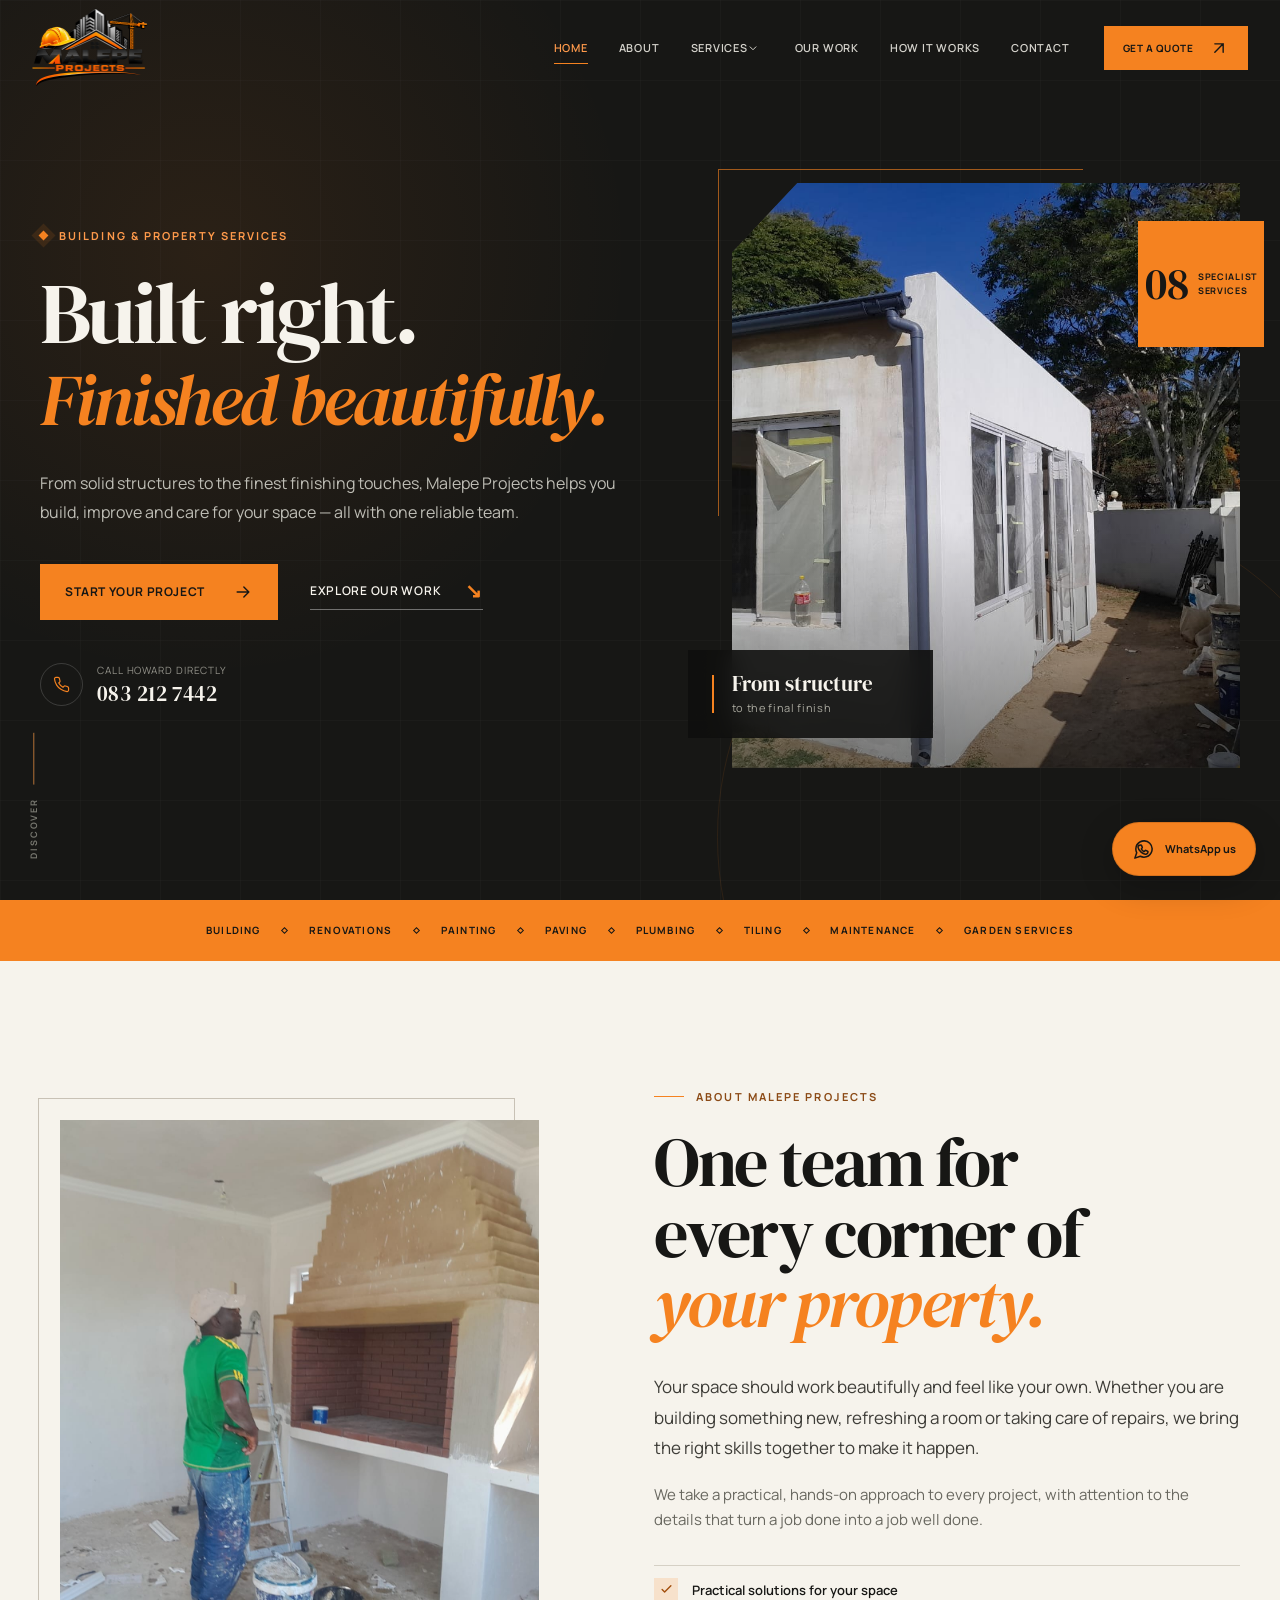
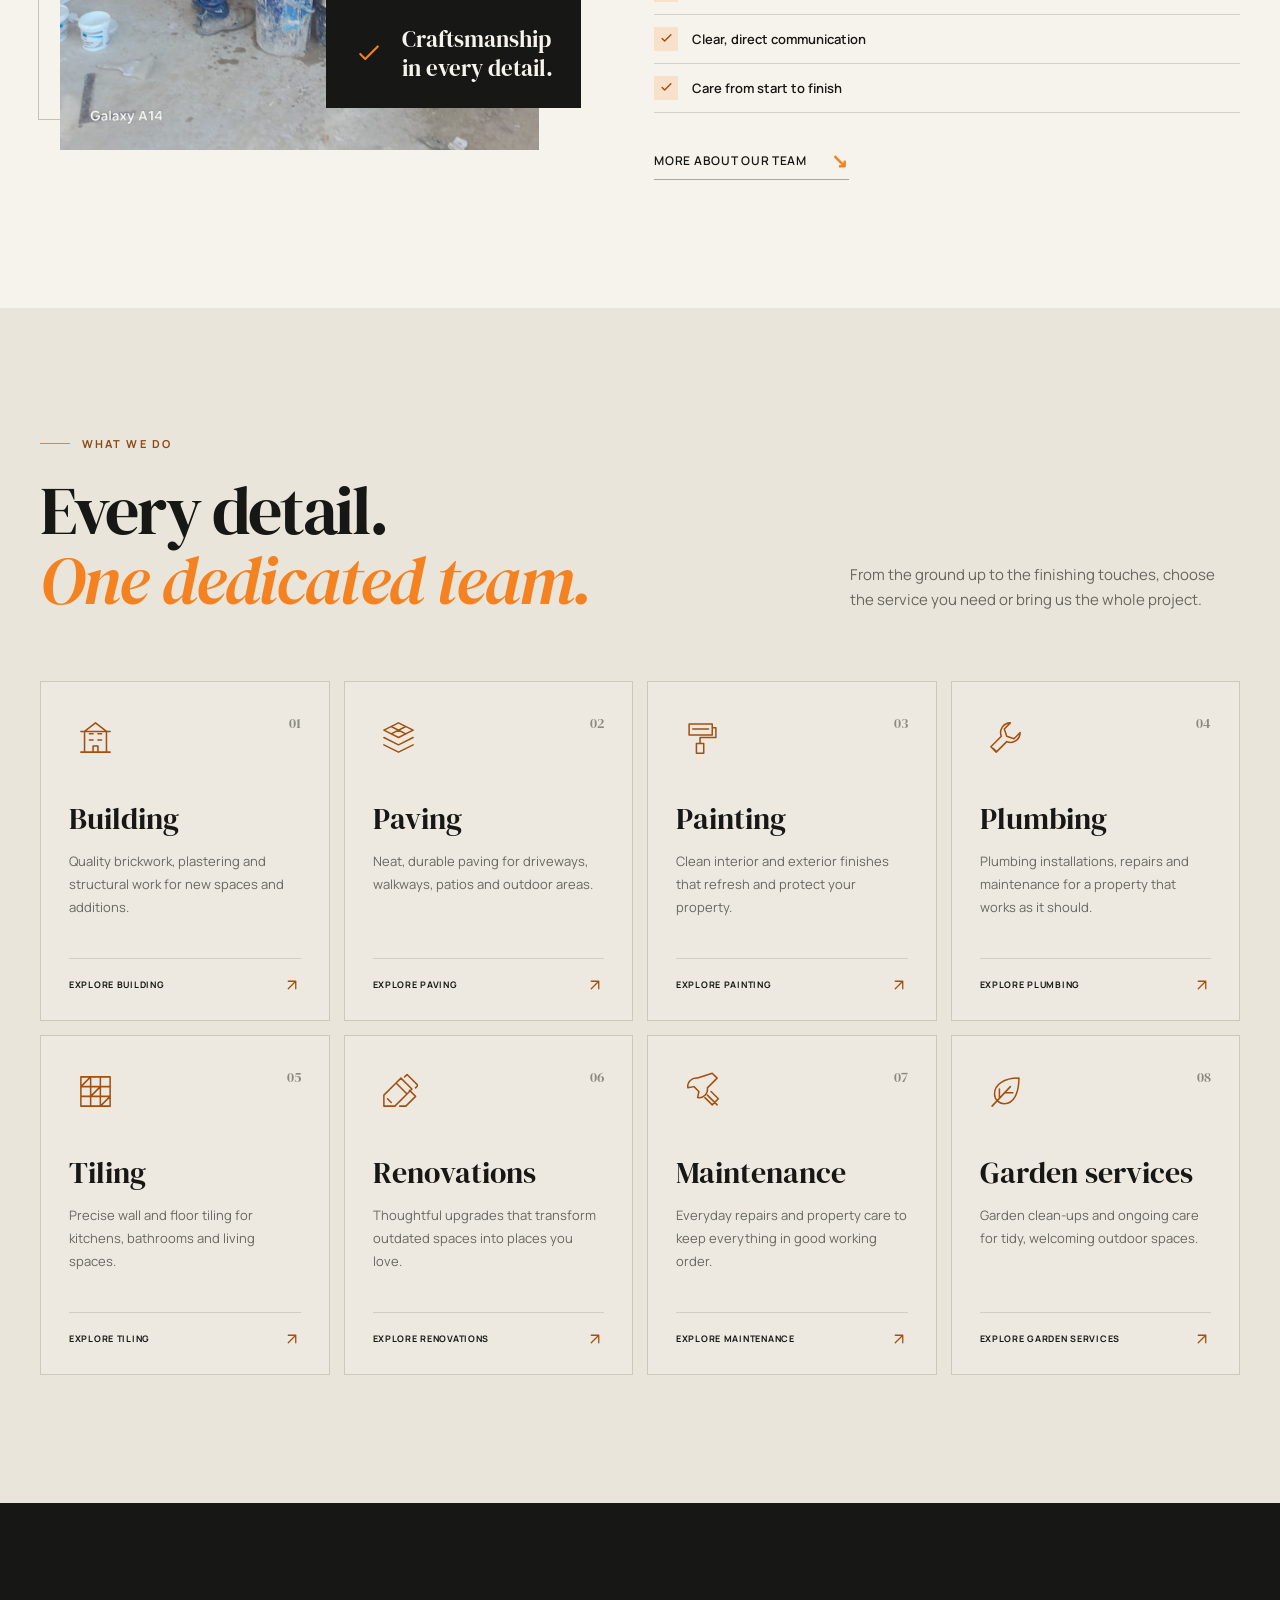
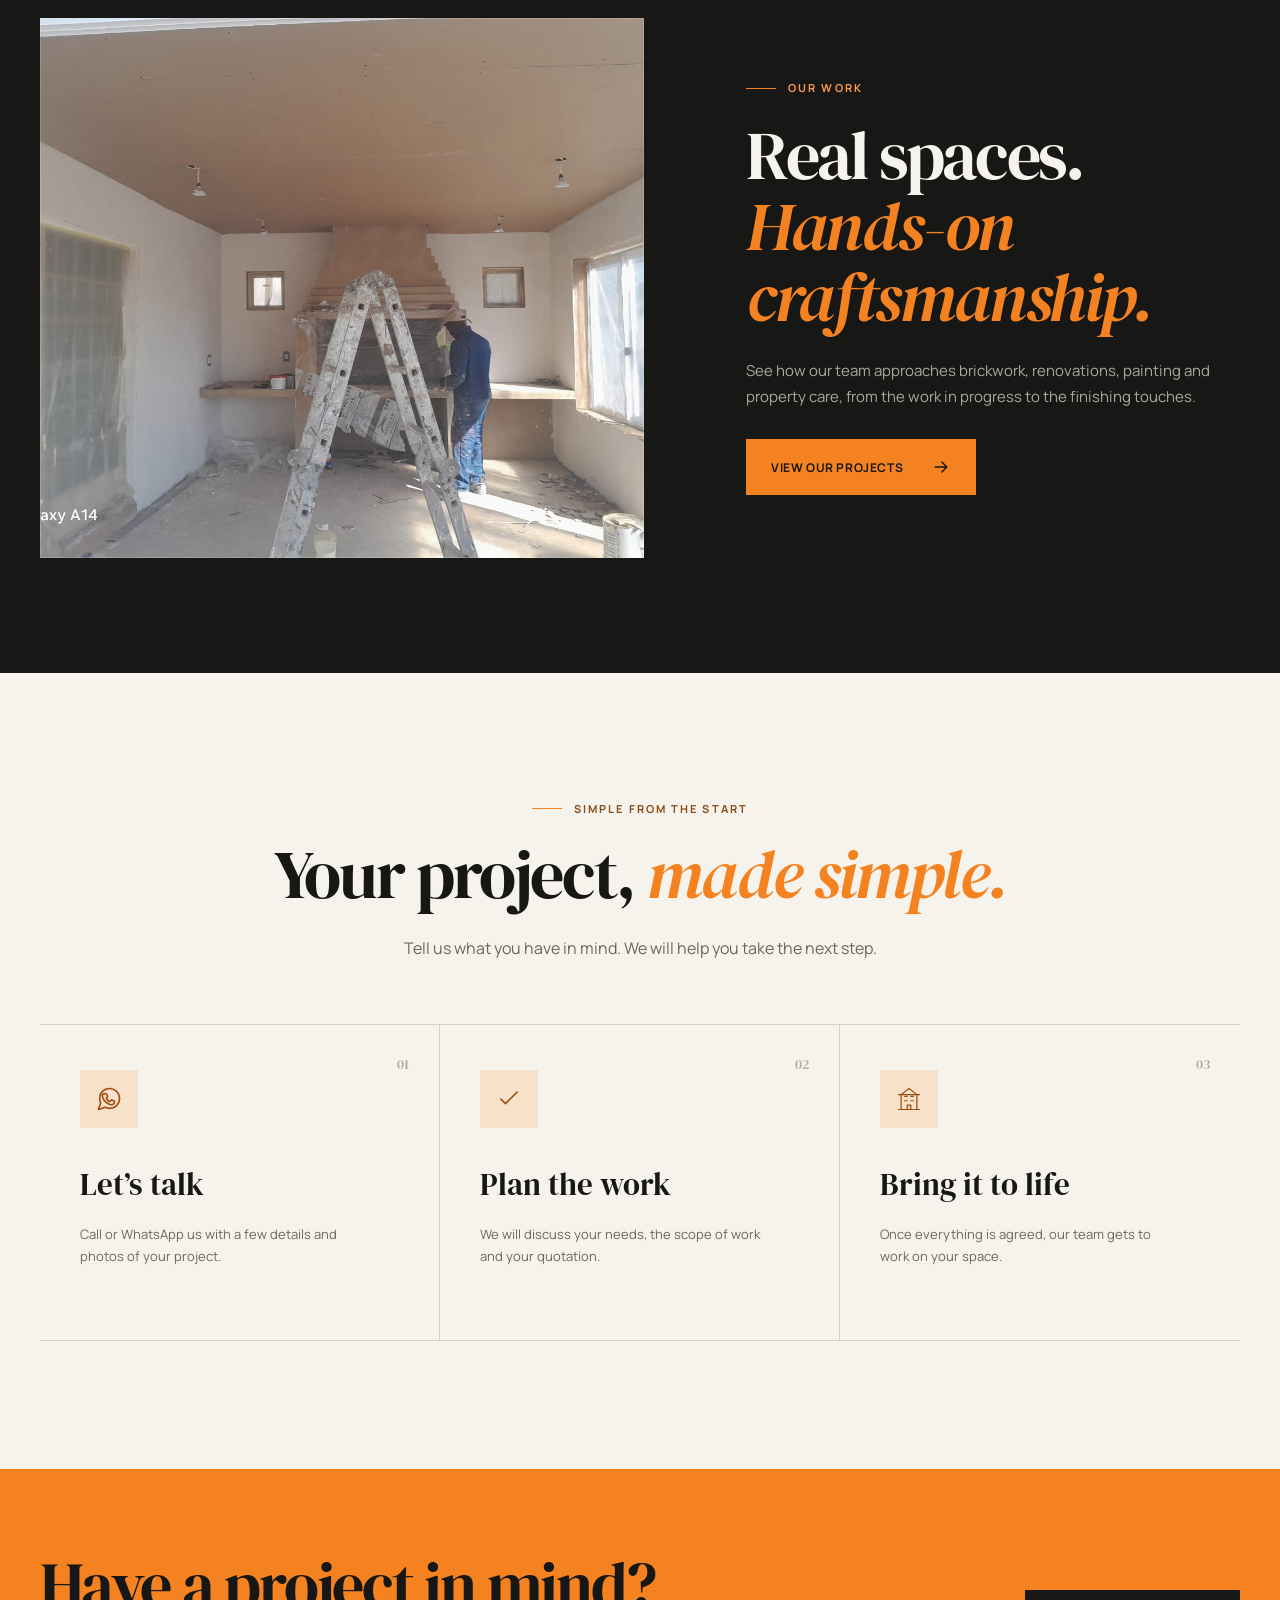
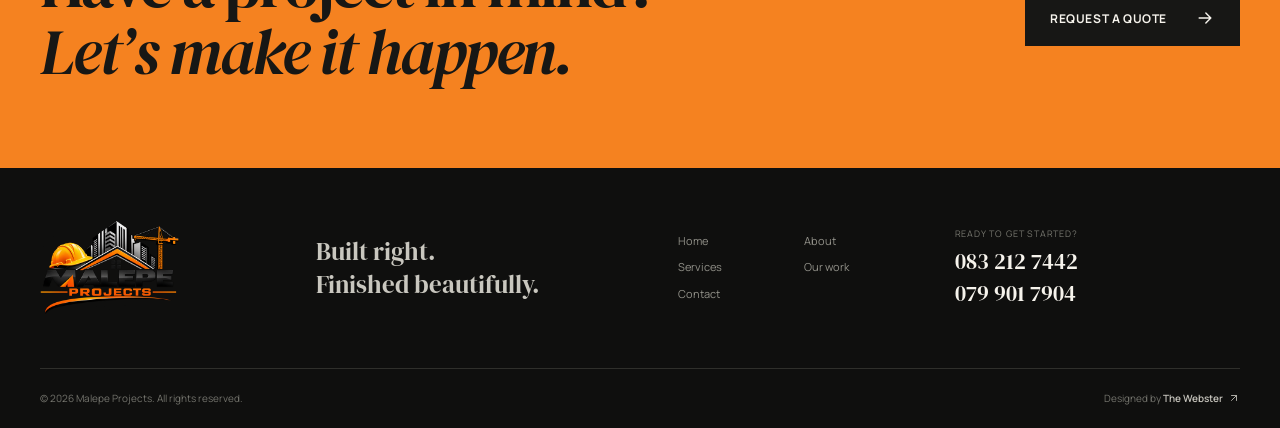
==== commit a9a647c3: "Convert site to multi-page service experience" ====
--- a/index.html
+++ b/index.html
@@ -26,73 +26,29 @@
 </head>
 <body>
   <a class="skip-link" href="#main-content">Skip to main content</a>
-
-  <svg class="svg-definitions" xmlns="http://www.w3.org/2000/svg" aria-hidden="true">
-    <symbol id="icon-arrow" viewBox="0 0 24 24">
-      <path d="M5 12h14M13 6l6 6-6 6"/>
-    </symbol>
-    <symbol id="icon-arrow-up" viewBox="0 0 24 24">
-      <path d="M7 17 17 7M7 7h10v10"/>
-    </symbol>
-    <symbol id="icon-phone" viewBox="0 0 24 24">
-      <path d="M22 16.92v3a2 2 0 0 1-2.18 2 19.79 19.79 0 0 1-8.63-3.07 19.5 19.5 0 0 1-6-6A19.79 19.79 0 0 1 2.12 4.18 2 2 0 0 1 4.11 2h3a2 2 0 0 1 2 1.72c.13.96.36 1.9.69 2.8a2 2 0 0 1-.45 2.11L8.09 9.91a16 16 0 0 0 6 6l1.27-1.27a2 2 0 0 1 2.11-.45c.91.33 1.85.56 2.81.69A2 2 0 0 1 22 16.92z"/>
-    </symbol>
-    <symbol id="icon-whatsapp" viewBox="0 0 24 24">
-      <path d="M21 11.5a8.38 8.38 0 0 1-.9 3.8 8.5 8.5 0 0 1-7.6 4.7 8.38 8.38 0 0 1-3.8-.9L3 21l1.9-5.7a8.38 8.38 0 0 1-.9-3.8 8.5 8.5 0 0 1 4.7-7.6 8.38 8.38 0 0 1 3.8-.9h.5a8.48 8.48 0 0 1 8 8v.5z"/>
-      <path d="M8.2 7.7c.2-.4.4-.4.7-.4h.5c.2 0 .4.1.5.4l.8 1.9c.1.3.1.5-.1.7l-.6.8c-.2.2-.2.4-.1.6.5 1 1.4 1.9 2.4 2.4.2.1.4.1.6-.1l.8-.9c.2-.2.4-.3.7-.2l1.9.9c.3.1.4.3.4.5 0 .4-.2 1.4-.7 1.9-.5.5-1.3.8-2.1.7-1.1-.1-2.7-.6-4.4-2.1-2-1.8-3.1-4-3.2-5.2 0-.8.2-1.5.5-2z"/>
-    </symbol>
-    <symbol id="icon-check" viewBox="0 0 24 24">
-      <path d="m5 12 4 4L19 6"/>
-    </symbol>
-    <symbol id="icon-building" viewBox="0 0 32 32">
-      <path d="M4 28h24M7 28V11l9-7 9 7v17M11 13h3M18 13h3M11 18h3M18 18h3M14 28v-5h4v5M4 11h24"/>
-    </symbol>
-    <symbol id="icon-paving" viewBox="0 0 32 32">
-      <path d="m16 4 12 6-12 6L4 10l12-6ZM4 16l12 6 12-6M4 22l12 6 12-6M10 7l12 6M10 13l12-6"/>
-    </symbol>
-    <symbol id="icon-painting" viewBox="0 0 32 32">
-      <path d="M5 5h19v9H5zM24 8h3v8H14v5M11 21h6v8h-6zM8 9h13"/>
-    </symbol>
-    <symbol id="icon-plumbing" viewBox="0 0 32 32">
-      <path d="M20 4a8 8 0 0 0-7.4 11L4 23.6 8.4 28 17 19.4A8 8 0 0 0 28 12l-5 5-6-2-2-6 5-5ZM6 25l2 2"/>
-    </symbol>
-    <symbol id="icon-tiling" viewBox="0 0 32 32">
-      <path d="M4 4h24v24H4zM4 12h24M4 20h24M12 4v24M20 4v24M4 12l8-8M12 20l8-8M20 28l8-8"/>
-    </symbol>
-    <symbol id="icon-renovations" viewBox="0 0 32 32">
-      <path d="m18 5 9 9-4 4-9-9 4-4ZM14 9 4 19v9h9L23 18M7 22l3 3M21 4l2-2 9 9-2 2M25 15l5 5-8 8h-5"/>
-    </symbol>
-    <symbol id="icon-maintenance" viewBox="0 0 32 32">
-      <path d="M12 5a7 7 0 0 0-8 8l5-1 4 4-1 5a7 7 0 0 0 8-8l8-8-4-4-12 4ZM20 19l8 8M23 16l6 6-5 5-6-6"/>
-    </symbol>
-    <symbol id="icon-garden" viewBox="0 0 32 32">
-      <path d="M27 5C15 5 7 10 7 18c0 5 4 8 8 8 8 0 12-9 12-21ZM5 28 20 12M11 21v-7M15 17h7"/>
-    </symbol>
-  </svg>
-
   <header class="site-header" id="site-header">
     <div class="nav-shell">
-      <a class="brand" href="#home" aria-label="Malepe Projects home">
-        <img src="assets/malepe-logo.png" alt="Malepe Projects" width="116" height="80">
-      </a>
+      <a class="brand" href="index.html" aria-label="Malepe Projects home"><img src="assets/malepe-logo.png" alt="Malepe Projects" width="116" height="80"></a>
       <nav class="primary-nav" id="primary-navigation" aria-label="Primary navigation">
-        <a class="nav-link" href="#about">About</a>
-        <a class="nav-link" href="#services">Services</a>
-        <a class="nav-link" href="#projects">Our work</a>
-        <a class="nav-link" href="#process">How it works</a>
-        <a class="nav-link" href="#contact">Contact</a>
-        <div class="mobile-nav-contact">
-          <span>Speak to our team</span>
-          <a href="tel:+27832127442">083 212 7442</a>
+        <a class="nav-link active" href="index.html" aria-current="page">Home</a>
+        <a class="nav-link" href="about.html">About</a>
+        <div class="nav-services">
+          <div class="nav-services-label">
+            <a class="nav-link" href="services.html">Services</a>
+            <button class="submenu-toggle" type="button" aria-expanded="false" aria-controls="services-submenu" aria-label="Show services menu"><svg aria-hidden="true"><use href="icons.svg#icon-chevron"/></svg></button>
+          </div>
+          <div class="services-submenu" id="services-submenu">
+            <a class="all-services-link" href="services.html">All services</a>
+            <a href="building.html">Building</a><a href="paving.html">Paving</a><a href="painting.html">Painting</a><a href="plumbing.html">Plumbing</a><a href="tiling.html">Tiling</a><a href="renovations.html">Renovations</a><a href="maintenance.html">Maintenance</a><a href="garden-services.html">Garden services</a>
+          </div>
         </div>
+        <a class="nav-link" href="projects.html">Our work</a>
+        <a class="nav-link" href="index.html#process">How it works</a>
+        <a class="nav-link" href="contact.html">Contact</a>
+        <div class="mobile-nav-contact"><span>Speak to our team</span><a href="tel:+27832127442">083 212 7442</a></div>
       </nav>
-      <a class="button button-small header-cta" href="#contact">
-        Get a quote
-        <svg aria-hidden="true"><use href="#icon-arrow-up"/></svg>
-      </a>
-      <button class="menu-toggle" type="button" aria-expanded="false" aria-controls="primary-navigation" aria-label="Open navigation menu">
-        <span></span><span></span>
-      </button>
+      <a class="button button-small header-cta" href="contact.html">Get a quote <svg aria-hidden="true"><use href="icons.svg#icon-arrow-up"/></svg></a>
+      <button class="menu-toggle" type="button" aria-expanded="false" aria-controls="primary-navigation" aria-label="Open navigation menu"><span></span><span></span></button>
     </div>
   </header>
 
@@ -104,68 +60,31 @@
           <h1 id="hero-title">Built right.<br><em>Finished beautifully.</em></h1>
           <p class="hero-lead">From solid structures to the finest finishing touches, Malepe Projects helps you build, improve and care for your space — all with one reliable team.</p>
           <div class="hero-actions">
-            <a class="button button-primary" href="#contact">
-              Start your project
-              <svg aria-hidden="true"><use href="#icon-arrow"/></svg>
-            </a>
-            <a class="text-link" href="#projects">Explore our work <span aria-hidden="true">↘</span></a>
+            <a class="button button-primary" href="contact.html">Start your project <svg aria-hidden="true"><use href="icons.svg#icon-arrow"/></svg></a>
+            <a class="text-link" href="projects.html">Explore our work <span aria-hidden="true">↘</span></a>
           </div>
           <div class="hero-contact">
-            <span class="hero-contact-icon"><svg aria-hidden="true"><use href="#icon-phone"/></svg></span>
-            <div>
-              <span>Call Howard directly</span>
-              <a href="tel:+27832127442">083 212 7442</a>
-            </div>
+            <span class="hero-contact-icon"><svg aria-hidden="true"><use href="icons.svg#icon-phone"/></svg></span>
+            <div><span>Call Howard directly</span><a href="tel:+27832127442">083 212 7442</a></div>
           </div>
         </div>
-
         <div class="hero-visual" data-reveal>
-          <div class="hero-image-wrap">
-            <img src="455457.jpg" alt="Freshly finished white exterior with new windows and plasterwork" width="1280" height="960" fetchpriority="high">
-          </div>
-          <div class="hero-image-label">
-            <span class="label-line"></span>
-            <div>
-              <strong>From structure</strong>
-              <span>to the final finish</span>
-            </div>
-          </div>
-          <div class="hero-badge" aria-label="Eight specialist services">
-            <strong>08</strong>
-            <span>Specialist<br>services</span>
-          </div>
+          <div class="hero-image-wrap"><img src="455457.jpg" alt="Freshly finished white exterior with new windows and plasterwork" width="1280" height="960" fetchpriority="high"></div>
+          <div class="hero-image-label"><span class="label-line"></span><div><strong>From structure</strong><span>to the final finish</span></div></div>
+          <div class="hero-badge" aria-label="Eight specialist services"><strong>08</strong><span>Specialist<br>services</span></div>
           <span class="hero-frame" aria-hidden="true"></span>
         </div>
       </div>
-      <a class="scroll-cue" href="#about" aria-label="Scroll to learn about Malepe Projects">
-        <span>Discover</span>
-        <i aria-hidden="true"></i>
-      </a>
+      <a class="scroll-cue" href="#about" aria-label="Scroll to learn about Malepe Projects"><span>Discover</span><i aria-hidden="true"></i></a>
     </section>
 
-    <div class="service-ribbon" aria-label="Our core services">
-      <div class="ribbon-track">
-        <span>Building</span><i></i>
-        <span>Renovations</span><i></i>
-        <span>Painting</span><i></i>
-        <span>Paving</span><i></i>
-        <span>Plumbing</span><i></i>
-        <span>Tiling</span><i></i>
-        <span>Maintenance</span><i></i>
-        <span>Garden services</span>
-      </div>
-    </div>
+    <div class="service-ribbon" aria-label="Our core services"><div class="ribbon-track"><span>Building</span><i></i><span>Renovations</span><i></i><span>Painting</span><i></i><span>Paving</span><i></i><span>Plumbing</span><i></i><span>Tiling</span><i></i><span>Maintenance</span><i></i><span>Garden services</span></div></div>
 
     <section class="section about" id="about" aria-labelledby="about-title">
       <div class="container about-grid">
         <div class="about-visual" data-reveal>
-          <div class="about-image">
-            <img src="455453.jpg" alt="A Malepe Projects team member carefully finishing an interior fireplace" width="1200" height="1600" loading="lazy">
-          </div>
-          <div class="about-note">
-            <svg aria-hidden="true"><use href="#icon-check"/></svg>
-            <p>Craftsmanship<br>in every detail.</p>
-          </div>
+          <div class="about-image"><img src="455453.jpg" alt="A Malepe Projects team member carefully finishing an interior fireplace" width="1200" height="1600" loading="lazy"></div>
+          <div class="about-note"><svg aria-hidden="true"><use href="icons.svg#icon-check"/></svg><p>Craftsmanship<br>in every detail.</p></div>
           <span class="about-outline" aria-hidden="true"></span>
         </div>
         <div class="about-content" data-reveal>
@@ -174,11 +93,11 @@
           <p class="section-intro">Your space should work beautifully and feel like your own. Whether you are building something new, refreshing a room or taking care of repairs, we bring the right skills together to make it happen.</p>
           <p>We take a practical, hands-on approach to every project, with attention to the details that turn a job done into a job well done.</p>
           <ul class="value-list">
-            <li><span><svg aria-hidden="true"><use href="#icon-check"/></svg></span> Practical solutions for your space</li>
-            <li><span><svg aria-hidden="true"><use href="#icon-check"/></svg></span> Clear, direct communication</li>
-            <li><span><svg aria-hidden="true"><use href="#icon-check"/></svg></span> Care from start to finish</li>
+            <li><span><svg aria-hidden="true"><use href="icons.svg#icon-check"/></svg></span> Practical solutions for your space</li>
+            <li><span><svg aria-hidden="true"><use href="icons.svg#icon-check"/></svg></span> Clear, direct communication</li>
+            <li><span><svg aria-hidden="true"><use href="icons.svg#icon-check"/></svg></span> Care from start to finish</li>
           </ul>
-          <a class="text-link dark-link" href="#services">See what we can do <span aria-hidden="true">↘</span></a>
+          <a class="text-link dark-link" href="about.html">More about our team <span aria-hidden="true">↘</span></a>
         </div>
       </div>
     </section>
@@ -186,280 +105,57 @@
     <section class="section services" id="services" aria-labelledby="services-title">
       <div class="container">
         <div class="section-heading" data-reveal>
-          <div>
-            <p class="section-kicker">What we do</p>
-            <h2 id="services-title">Every detail.<br><em>One dedicated team.</em></h2>
-          </div>
+          <div><p class="section-kicker">What we do</p><h2 id="services-title">Every detail.<br><em>One dedicated team.</em></h2></div>
           <p>From the ground up to the finishing touches, choose the service you need or bring us the whole project.</p>
         </div>
-
         <div class="services-grid">
-          <a class="service-card" href="#contact" data-service="Building" data-reveal>
-            <div class="service-top"><span class="service-icon"><svg aria-hidden="true"><use href="#icon-building"/></svg></span><span class="service-number">01</span></div>
-            <h3>Building</h3>
-            <p>Quality brickwork, plastering and structural work for new spaces and additions.</p>
-            <span class="service-enquire">Discuss your project <svg aria-hidden="true"><use href="#icon-arrow-up"/></svg></span>
-          </a>
-          <a class="service-card" href="#contact" data-service="Paving" data-reveal>
-            <div class="service-top"><span class="service-icon"><svg aria-hidden="true"><use href="#icon-paving"/></svg></span><span class="service-number">02</span></div>
-            <h3>Paving</h3>
-            <p>Neat, durable paving for driveways, walkways, patios and outdoor areas.</p>
-            <span class="service-enquire">Discuss your project <svg aria-hidden="true"><use href="#icon-arrow-up"/></svg></span>
-          </a>
-          <a class="service-card" href="#contact" data-service="Painting" data-reveal>
-            <div class="service-top"><span class="service-icon"><svg aria-hidden="true"><use href="#icon-painting"/></svg></span><span class="service-number">03</span></div>
-            <h3>Painting</h3>
-            <p>Clean interior and exterior finishes that refresh and protect your property.</p>
-            <span class="service-enquire">Discuss your project <svg aria-hidden="true"><use href="#icon-arrow-up"/></svg></span>
-          </a>
-          <a class="service-card" href="#contact" data-service="Plumbing" data-reveal>
-            <div class="service-top"><span class="service-icon"><svg aria-hidden="true"><use href="#icon-plumbing"/></svg></span><span class="service-number">04</span></div>
-            <h3>Plumbing</h3>
-            <p>Plumbing installations, repairs and maintenance for a property that works as it should.</p>
-            <span class="service-enquire">Discuss your project <svg aria-hidden="true"><use href="#icon-arrow-up"/></svg></span>
-          </a>
-          <a class="service-card" href="#contact" data-service="Tiling" data-reveal>
-            <div class="service-top"><span class="service-icon"><svg aria-hidden="true"><use href="#icon-tiling"/></svg></span><span class="service-number">05</span></div>
-            <h3>Tiling</h3>
-            <p>Precise wall and floor tiling for kitchens, bathrooms and living spaces.</p>
-            <span class="service-enquire">Discuss your project <svg aria-hidden="true"><use href="#icon-arrow-up"/></svg></span>
-          </a>
-          <a class="service-card" href="#contact" data-service="Renovations" data-reveal>
-            <div class="service-top"><span class="service-icon"><svg aria-hidden="true"><use href="#icon-renovations"/></svg></span><span class="service-number">06</span></div>
-            <h3>Renovations</h3>
-            <p>Thoughtful upgrades that transform outdated spaces into places you love.</p>
-            <span class="service-enquire">Discuss your project <svg aria-hidden="true"><use href="#icon-arrow-up"/></svg></span>
-          </a>
-          <a class="service-card" href="#contact" data-service="Maintenance" data-reveal>
-            <div class="service-top"><span class="service-icon"><svg aria-hidden="true"><use href="#icon-maintenance"/></svg></span><span class="service-number">07</span></div>
-            <h3>Maintenance</h3>
-            <p>Everyday repairs and property care to keep everything in good working order.</p>
-            <span class="service-enquire">Discuss your project <svg aria-hidden="true"><use href="#icon-arrow-up"/></svg></span>
-          </a>
-          <a class="service-card" href="#contact" data-service="Garden services" data-reveal>
-            <div class="service-top"><span class="service-icon"><svg aria-hidden="true"><use href="#icon-garden"/></svg></span><span class="service-number">08</span></div>
-            <h3>Garden services</h3>
-            <p>Garden clean-ups and ongoing care for tidy, welcoming outdoor spaces.</p>
-            <span class="service-enquire">Discuss your project <svg aria-hidden="true"><use href="#icon-arrow-up"/></svg></span>
-          </a>
+          <a class="service-card" href="building.html" data-reveal><div class="service-top"><span class="service-icon"><svg aria-hidden="true"><use href="icons.svg#icon-building"/></svg></span><span class="service-number">01</span></div><h3>Building</h3><p>Quality brickwork, plastering and structural work for new spaces and additions.</p><span class="service-enquire">Explore building <svg aria-hidden="true"><use href="icons.svg#icon-arrow-up"/></svg></span></a>
+          <a class="service-card" href="paving.html" data-reveal><div class="service-top"><span class="service-icon"><svg aria-hidden="true"><use href="icons.svg#icon-paving"/></svg></span><span class="service-number">02</span></div><h3>Paving</h3><p>Neat, durable paving for driveways, walkways, patios and outdoor areas.</p><span class="service-enquire">Explore paving <svg aria-hidden="true"><use href="icons.svg#icon-arrow-up"/></svg></span></a>
+          <a class="service-card" href="painting.html" data-reveal><div class="service-top"><span class="service-icon"><svg aria-hidden="true"><use href="icons.svg#icon-painting"/></svg></span><span class="service-number">03</span></div><h3>Painting</h3><p>Clean interior and exterior finishes that refresh and protect your property.</p><span class="service-enquire">Explore painting <svg aria-hidden="true"><use href="icons.svg#icon-arrow-up"/></svg></span></a>
+          <a class="service-card" href="plumbing.html" data-reveal><div class="service-top"><span class="service-icon"><svg aria-hidden="true"><use href="icons.svg#icon-plumbing"/></svg></span><span class="service-number">04</span></div><h3>Plumbing</h3><p>Plumbing installations, repairs and maintenance for a property that works as it should.</p><span class="service-enquire">Explore plumbing <svg aria-hidden="true"><use href="icons.svg#icon-arrow-up"/></svg></span></a>
+          <a class="service-card" href="tiling.html" data-reveal><div class="service-top"><span class="service-icon"><svg aria-hidden="true"><use href="icons.svg#icon-tiling"/></svg></span><span class="service-number">05</span></div><h3>Tiling</h3><p>Precise wall and floor tiling for kitchens, bathrooms and living spaces.</p><span class="service-enquire">Explore tiling <svg aria-hidden="true"><use href="icons.svg#icon-arrow-up"/></svg></span></a>
+          <a class="service-card" href="renovations.html" data-reveal><div class="service-top"><span class="service-icon"><svg aria-hidden="true"><use href="icons.svg#icon-renovations"/></svg></span><span class="service-number">06</span></div><h3>Renovations</h3><p>Thoughtful upgrades that transform outdated spaces into places you love.</p><span class="service-enquire">Explore renovations <svg aria-hidden="true"><use href="icons.svg#icon-arrow-up"/></svg></span></a>
+          <a class="service-card" href="maintenance.html" data-reveal><div class="service-top"><span class="service-icon"><svg aria-hidden="true"><use href="icons.svg#icon-maintenance"/></svg></span><span class="service-number">07</span></div><h3>Maintenance</h3><p>Everyday repairs and property care to keep everything in good working order.</p><span class="service-enquire">Explore maintenance <svg aria-hidden="true"><use href="icons.svg#icon-arrow-up"/></svg></span></a>
+          <a class="service-card" href="garden-services.html" data-reveal><div class="service-top"><span class="service-icon"><svg aria-hidden="true"><use href="icons.svg#icon-garden"/></svg></span><span class="service-number">08</span></div><h3>Garden services</h3><p>Garden clean-ups and ongoing care for tidy, welcoming outdoor spaces.</p><span class="service-enquire">Explore garden services <svg aria-hidden="true"><use href="icons.svg#icon-arrow-up"/></svg></span></a>
         </div>
       </div>
     </section>
 
-    <section class="section projects" id="projects" aria-labelledby="projects-title">
-      <div class="container">
-        <div class="section-heading projects-heading" data-reveal>
-          <div>
-            <p class="section-kicker light-kicker">Selected work</p>
-            <h2 id="projects-title">Real projects.<br><em>Hands-on craftsmanship.</em></h2>
-          </div>
-          <p>A look at the spaces, structures and finishes our team has been working on.</p>
-        </div>
-        <div class="project-filters" role="group" aria-label="Filter projects" data-reveal>
-          <button type="button" class="filter-button active" data-filter="all" aria-pressed="true">All work</button>
-          <button type="button" class="filter-button" data-filter="building" aria-pressed="false">Building</button>
-          <button type="button" class="filter-button" data-filter="painting" aria-pressed="false">Painting</button>
-          <button type="button" class="filter-button" data-filter="renovations" aria-pressed="false">Renovations</button>
-          <button type="button" class="filter-button" data-filter="maintenance" aria-pressed="false">Maintenance</button>
-        </div>
-
-        <div class="project-grid" data-reveal>
-          <button class="project-card project-card-featured" type="button" data-category="building" data-title="Exterior transformation" data-detail="Building & Painting" aria-label="View Exterior transformation project">
-            <img src="455457.jpg" alt="Freshly plastered and painted white exterior" width="1280" height="960" loading="lazy">
-            <span class="project-overlay"><span><small>Building & Painting</small><strong>Exterior transformation</strong></span><i><svg aria-hidden="true"><use href="#icon-arrow-up"/></svg></i></span>
-          </button>
-          <button class="project-card" type="button" data-category="painting" data-title="Interior in progress" data-detail="Painting & Finishing" aria-label="View Interior in progress project">
-            <img src="455455.jpg" alt="Spacious interior being prepared and painted" width="1280" height="960" loading="lazy">
-            <span class="project-overlay"><span><small>Painting & Finishing</small><strong>Interior in progress</strong></span><i><svg aria-hidden="true"><use href="#icon-arrow-up"/></svg></i></span>
-          </button>
-          <button class="project-card" type="button" data-category="painting" data-title="Detailed finishing" data-detail="Painting" aria-label="View Detailed finishing project">
-            <img src="455451.jpg" alt="Craftsman working on a custom fireplace and interior finish" width="1200" height="1600" loading="lazy">
-            <span class="project-overlay"><span><small>Painting</small><strong>Detailed finishing</strong></span><i><svg aria-hidden="true"><use href="#icon-arrow-up"/></svg></i></span>
-          </button>
-          <button class="project-card" type="button" data-category="building" data-title="Brickwork and structural repair" data-detail="Building" aria-label="View Brickwork and structural repair project">
-            <img src="455443.jpg" alt="Detailed brickwork during a structural repair" width="1200" height="1600" loading="lazy">
-            <span class="project-overlay"><span><small>Building</small><strong>Brickwork & structural repair</strong></span><i><svg aria-hidden="true"><use href="#icon-arrow-up"/></svg></i></span>
-          </button>
-          <button class="project-card" type="button" data-category="renovations" data-title="Renovation underway" data-detail="Renovations" aria-label="View Renovation underway project">
-            <img src="455449.jpg" alt="Brick walls and window opening during a home renovation" width="1200" height="1600" loading="lazy">
-            <span class="project-overlay"><span><small>Renovations</small><strong>Renovation underway</strong></span><i><svg aria-hidden="true"><use href="#icon-arrow-up"/></svg></i></span>
-          </button>
-          <button class="project-card" type="button" data-category="maintenance" data-title="Property care" data-detail="Maintenance" aria-label="View Property care project">
-            <img src="455459.jpg" alt="Team maintaining the exterior of a residential property and garden" width="1280" height="960" loading="lazy">
-            <span class="project-overlay"><span><small>Maintenance</small><strong>Property care</strong></span><i><svg aria-hidden="true"><use href="#icon-arrow-up"/></svg></i></span>
-          </button>
+    <section class="home-work" aria-labelledby="home-work-title">
+      <div class="container home-work-grid">
+        <div class="home-work-image" data-reveal><img src="455455.jpg" alt="Interior space being carefully prepared and finished by Malepe Projects" width="1280" height="960" loading="lazy"></div>
+        <div class="home-work-copy" data-reveal>
+          <p class="section-kicker light-kicker">Our work</p>
+          <h2 id="home-work-title">Real spaces.<br><em>Hands-on craftsmanship.</em></h2>
+          <p>See how our team approaches brickwork, renovations, painting and property care, from the work in progress to the finishing touches.</p>
+          <a class="button button-primary" href="projects.html">View our projects <svg aria-hidden="true"><use href="icons.svg#icon-arrow"/></svg></a>
         </div>
       </div>
     </section>
 
     <section class="section process" id="process" aria-labelledby="process-title">
       <div class="container">
-        <div class="process-heading" data-reveal>
-          <p class="section-kicker">Simple from the start</p>
-          <h2 id="process-title">Your project, <em>made simple.</em></h2>
-          <p>Tell us what you have in mind. We will help you take the next step.</p>
-        </div>
+        <div class="process-heading" data-reveal><p class="section-kicker">Simple from the start</p><h2 id="process-title">Your project, <em>made simple.</em></h2><p>Tell us what you have in mind. We will help you take the next step.</p></div>
         <ol class="process-list">
-          <li data-reveal>
-            <span class="process-number">01</span>
-            <div class="process-icon"><svg aria-hidden="true"><use href="#icon-whatsapp"/></svg></div>
-            <h3>Let’s talk</h3>
-            <p>Call or WhatsApp us with a few details and photos of your project.</p>
-          </li>
-          <li data-reveal>
-            <span class="process-number">02</span>
-            <div class="process-icon"><svg aria-hidden="true"><use href="#icon-check"/></svg></div>
-            <h3>Plan the work</h3>
-            <p>We will discuss your needs, the scope of work and your quotation.</p>
-          </li>
-          <li data-reveal>
-            <span class="process-number">03</span>
-            <div class="process-icon"><svg aria-hidden="true"><use href="#icon-building"/></svg></div>
-            <h3>Bring it to life</h3>
-            <p>Once everything is agreed, our team gets to work on your space.</p>
-          </li>
+          <li data-reveal><span class="process-number">01</span><div class="process-icon"><svg aria-hidden="true"><use href="icons.svg#icon-whatsapp"/></svg></div><h3>Let’s talk</h3><p>Call or WhatsApp us with a few details and photos of your project.</p></li>
+          <li data-reveal><span class="process-number">02</span><div class="process-icon"><svg aria-hidden="true"><use href="icons.svg#icon-check"/></svg></div><h3>Plan the work</h3><p>We will discuss your needs, the scope of work and your quotation.</p></li>
+          <li data-reveal><span class="process-number">03</span><div class="process-icon"><svg aria-hidden="true"><use href="icons.svg#icon-building"/></svg></div><h3>Bring it to life</h3><p>Once everything is agreed, our team gets to work on your space.</p></li>
         </ol>
       </div>
     </section>
 
-    <section class="contact" id="contact" aria-labelledby="contact-title">
-      <div class="container contact-container">
-        <div class="contact-intro" data-reveal>
-          <p class="section-kicker light-kicker">Start a conversation</p>
-          <h2 id="contact-title">Have a project in mind? <em>Let’s talk.</em></h2>
-          <p>From a small repair to a complete transformation, tell us what your space needs.</p>
-        </div>
-        <div class="contact-grid">
-          <div class="contact-details" data-reveal>
-            <p class="contact-label">Call or WhatsApp us directly</p>
-            <article class="contact-person">
-              <div>
-                <h3>Howard Malepe</h3>
-                <a class="contact-number" href="tel:+27832127442">083 212 7442</a>
-                <span>Call & WhatsApp</span>
-              </div>
-              <div class="contact-actions">
-                <a href="tel:+27832127442" aria-label="Call Howard Malepe"><svg aria-hidden="true"><use href="#icon-phone"/></svg></a>
-                <a href="https://wa.me/27832127442?text=Hello%20Howard%2C%20I%27d%20like%20to%20discuss%20a%20project%20with%20Malepe%20Projects." target="_blank" rel="noopener noreferrer" aria-label="WhatsApp Howard Malepe"><svg aria-hidden="true"><use href="#icon-whatsapp"/></svg></a>
-              </div>
-            </article>
-            <article class="contact-person">
-              <div>
-                <h3>Willy Malepe</h3>
-                <a class="contact-number" href="tel:+27799017904">079 901 7904</a>
-                <span>Call & WhatsApp</span>
-              </div>
-              <div class="contact-actions">
-                <a href="tel:+27799017904" aria-label="Call Willy Malepe"><svg aria-hidden="true"><use href="#icon-phone"/></svg></a>
-                <a href="https://wa.me/27799017904?text=Hello%20Willy%2C%20I%27d%20like%20to%20discuss%20a%20project%20with%20Malepe%20Projects." target="_blank" rel="noopener noreferrer" aria-label="WhatsApp Willy Malepe"><svg aria-hidden="true"><use href="#icon-whatsapp"/></svg></a>
-              </div>
-            </article>
-            <div class="contact-promise">
-              <span>Not sure which service you need?</span>
-              <p>Send us a photo on WhatsApp and tell us what you would like to change.</p>
-            </div>
-          </div>
-
-          <div class="quote-panel" data-reveal>
-            <div class="quote-panel-heading">
-              <span>Quick quote</span>
-              <h3>Tell us about your project.</h3>
-              <p>Complete the form and continue the conversation on WhatsApp.</p>
-            </div>
-            <form id="quote-form">
-              <div class="form-row">
-                <div class="form-field">
-                  <label for="name">Your name</label>
-                  <input id="name" name="name" type="text" autocomplete="name" placeholder="e.g. Thabo" required>
-                </div>
-                <div class="form-field">
-                  <label for="phone">Phone number</label>
-                  <input id="phone" name="phone" type="tel" autocomplete="tel" placeholder="e.g. 082 123 4567" required>
-                </div>
-              </div>
-              <div class="form-row">
-                <div class="form-field">
-                  <label for="service">Service needed</label>
-                  <select id="service" name="service" required>
-                    <option value="" selected disabled>Select a service</option>
-                    <option>Building</option>
-                    <option>Paving</option>
-                    <option>Painting</option>
-                    <option>Plumbing</option>
-                    <option>Tiling</option>
-                    <option>Renovations</option>
-                    <option>Maintenance</option>
-                    <option>Garden services</option>
-                    <option>Multiple services</option>
-                  </select>
-                </div>
-                <div class="form-field">
-                  <label for="recipient">Send to</label>
-                  <select id="recipient" name="recipient">
-                    <option value="27832127442">Howard Malepe</option>
-                    <option value="27799017904">Willy Malepe</option>
-                  </select>
-                </div>
-              </div>
-              <div class="form-field">
-                <label for="message">Project details</label>
-                <textarea id="message" name="message" rows="4" placeholder="Tell us what you would like to build, fix or improve..." required></textarea>
-              </div>
-              <button class="button button-primary form-submit" type="submit">
-                Send via WhatsApp
-                <svg aria-hidden="true"><use href="#icon-whatsapp"/></svg>
-              </button>
-              <p class="form-note">This opens WhatsApp with your message. No details are stored on this website.</p>
-              <p class="form-status" id="form-status" role="status" aria-live="polite"></p>
-            </form>
-          </div>
-        </div>
-      </div>
-    </section>
+    <section class="simple-cta" aria-labelledby="home-cta-title"><div class="container simple-cta-inner" data-reveal><h2 id="home-cta-title">Have a project in mind? <em>Let’s make it happen.</em></h2><a class="button" href="contact.html">Request a quote <svg aria-hidden="true"><use href="icons.svg#icon-arrow"/></svg></a></div></section>
   </main>
 
   <footer class="site-footer">
     <div class="container footer-main">
-      <a class="footer-brand" href="#home" aria-label="Malepe Projects home">
-        <img src="assets/malepe-logo.png" alt="Malepe Projects" width="150" height="103" loading="lazy">
-      </a>
+      <a class="footer-brand" href="index.html" aria-label="Malepe Projects home"><img src="assets/malepe-logo.png" alt="Malepe Projects" width="150" height="103" loading="lazy"></a>
       <p class="footer-tagline">Built right.<br>Finished beautifully.</p>
-      <nav class="footer-nav" aria-label="Footer navigation">
-        <a href="#about">About</a>
-        <a href="#services">Services</a>
-        <a href="#projects">Our work</a>
-        <a href="#contact">Contact</a>
-      </nav>
-      <div class="footer-contact">
-        <span>Ready to get started?</span>
-        <a href="tel:+27832127442">083 212 7442</a>
-        <a href="tel:+27799017904">079 901 7904</a>
-      </div>
+      <nav class="footer-nav" aria-label="Footer navigation"><a href="index.html">Home</a><a href="about.html">About</a><a href="services.html">Services</a><a href="projects.html">Our work</a><a href="contact.html">Contact</a></nav>
+      <div class="footer-contact"><span>Ready to get started?</span><a href="tel:+27832127442">083 212 7442</a><a href="tel:+27799017904">079 901 7904</a></div>
     </div>
-    <div class="container footer-bottom">
-      <p>&copy; <span id="current-year">2026</span> Malepe Projects. All rights reserved.</p>
-      <p>Designed by <a href="https://thewebster.co.za/" target="_blank" rel="noopener noreferrer">The Webster <svg aria-hidden="true"><use href="#icon-arrow-up"/></svg></a></p>
-    </div>
+    <div class="container footer-bottom"><p>&copy; <span id="current-year">2026</span> Malepe Projects. All rights reserved.</p><p>Designed by <a href="https://thewebster.co.za/" target="_blank" rel="noopener noreferrer">The Webster <svg aria-hidden="true"><use href="icons.svg#icon-arrow-up"/></svg></a></p></div>
   </footer>
-
-  <a class="floating-whatsapp" href="https://wa.me/27832127442?text=Hello%20Malepe%20Projects%2C%20I%27d%20like%20to%20request%20a%20quote." target="_blank" rel="noopener noreferrer" aria-label="Request a quote from Malepe Projects on WhatsApp">
-    <svg aria-hidden="true"><use href="#icon-whatsapp"/></svg>
-    <span>WhatsApp us</span>
-  </a>
-
-  <dialog class="lightbox" id="project-lightbox" aria-labelledby="lightbox-title">
-    <button class="lightbox-close" type="button" aria-label="Close project viewer">
-      <span></span><span></span>
-    </button>
-    <button class="lightbox-nav lightbox-prev" type="button" aria-label="Previous project"><svg aria-hidden="true"><use href="#icon-arrow"/></svg></button>
-    <figure>
-      <img id="lightbox-image" src="455457.jpg" alt="">
-      <figcaption>
-        <div><small id="lightbox-detail"></small><h2 id="lightbox-title"></h2></div>
-        <span id="lightbox-counter"></span>
-      </figcaption>
-    </figure>
-    <button class="lightbox-nav lightbox-next" type="button" aria-label="Next project"><svg aria-hidden="true"><use href="#icon-arrow"/></svg></button>
-  </dialog>
+  <a class="floating-whatsapp" href="https://wa.me/27832127442?text=Hello%20Malepe%20Projects%2C%20I%27d%20like%20to%20request%20a%20quote." target="_blank" rel="noopener noreferrer" aria-label="Request a quote from Malepe Projects on WhatsApp"><svg aria-hidden="true"><use href="icons.svg#icon-whatsapp"/></svg><span>WhatsApp us</span></a>
 </body>
 </html>
--- a/styles.css
+++ b/styles.css
@@ -2443,3 +2443,796 @@
     transform: none;
   }
 }
+
+
+.nav-services {
+  position: relative;
+}
+
+.nav-services-label {
+  display: flex;
+  align-items: center;
+}
+
+.submenu-toggle {
+  display: grid;
+  width: 22px;
+  height: 36px;
+  margin-left: -6px;
+  padding: 0;
+  border: 0;
+  background: transparent;
+  color: #d6d4cd;
+  place-items: center;
+}
+
+.submenu-toggle svg {
+  width: 14px;
+  height: 14px;
+  transition: transform 180ms ease;
+}
+
+.nav-services.submenu-open .submenu-toggle svg {
+  transform: rotate(180deg);
+}
+
+.services-submenu {
+  position: absolute;
+  top: calc(100% + 19px);
+  left: 50%;
+  z-index: 110;
+  width: 238px;
+  padding: 10px;
+  border: 1px solid #3d3d37;
+  background: #111110;
+  box-shadow: 0 22px 55px rgba(0, 0, 0, 0.3);
+  opacity: 0;
+  pointer-events: none;
+  transform: translate(-50%, 10px);
+  transition: opacity 180ms ease, transform 180ms ease, visibility 180ms;
+  visibility: hidden;
+}
+
+.services-submenu::before {
+  position: absolute;
+  right: 0;
+  bottom: 100%;
+  left: 0;
+  height: 22px;
+  content: "";
+}
+
+.nav-services:hover .services-submenu,
+.nav-services:focus-within .services-submenu,
+.nav-services.submenu-open .services-submenu {
+  opacity: 1;
+  pointer-events: auto;
+  transform: translate(-50%, 0);
+  visibility: visible;
+}
+
+.services-submenu a {
+  display: flex;
+  align-items: center;
+  justify-content: space-between;
+  padding: 9px 12px;
+  color: #c4c2ba;
+  font-size: 11px;
+  transition: background-color 160ms ease, color 160ms ease;
+}
+
+.services-submenu a::after {
+  color: var(--orange);
+  content: "↗";
+  opacity: 0;
+  transition: opacity 160ms ease;
+}
+
+.services-submenu a:hover,
+.services-submenu a.active {
+  background: #24241f;
+  color: var(--orange-light);
+}
+
+.services-submenu a:hover::after {
+  opacity: 1;
+}
+
+.services-submenu .all-services-link {
+  margin-bottom: 6px;
+  border-bottom: 1px solid #34342e;
+  color: var(--orange-light);
+  font-weight: 700;
+  letter-spacing: 0.06em;
+  text-transform: uppercase;
+}
+
+.nav-link[aria-current="page"] {
+  color: var(--orange-light);
+}
+
+.nav-link[aria-current="page"]::after {
+  transform: scaleX(1);
+}
+
+.page-hero {
+  position: relative;
+  overflow: hidden;
+  padding: 174px 0 104px;
+  background-color: var(--ink);
+  background-image: linear-gradient(rgba(255, 255, 255, 0.018) 1px, transparent 1px), linear-gradient(90deg, rgba(255, 255, 255, 0.018) 1px, transparent 1px), radial-gradient(circle at 85% 20%, rgba(245, 130, 32, 0.1), transparent 32%);
+  background-size: 80px 80px, 80px 80px, auto;
+  color: var(--ivory);
+}
+
+.page-hero-grid {
+  display: grid;
+  align-items: center;
+  grid-template-columns: minmax(0, 1.25fr) minmax(300px, 0.75fr);
+  gap: 80px;
+}
+
+.breadcrumb {
+  display: flex;
+  flex-wrap: wrap;
+  align-items: center;
+  gap: 9px;
+  margin-bottom: 28px;
+  color: #8f8f86;
+  font-size: 10px;
+  font-weight: 600;
+  letter-spacing: 0.1em;
+  text-transform: uppercase;
+}
+
+.breadcrumb a {
+  color: var(--orange-light);
+}
+
+.breadcrumb span[aria-hidden="true"] {
+  color: #55554f;
+}
+
+.page-hero h1 {
+  max-width: 900px;
+  margin-bottom: 26px;
+  font-size: clamp(60px, 7vw, 96px);
+  line-height: 0.98;
+}
+
+.page-hero-copy > p:not(.breadcrumb) {
+  max-width: 650px;
+  margin-bottom: 0;
+  color: #b5b4ac;
+  font-size: 16px;
+  line-height: 1.85;
+}
+
+.page-hero-actions {
+  display: flex;
+  flex-wrap: wrap;
+  align-items: center;
+  gap: 26px;
+  margin-top: 34px;
+}
+
+.page-hero-art {
+  position: relative;
+  display: grid;
+  min-height: 330px;
+  border: 1px solid #4a4438;
+  background: rgba(255, 255, 255, 0.025);
+  place-items: center;
+}
+
+.page-hero-art::before,
+.page-hero-art::after {
+  position: absolute;
+  width: 46px;
+  height: 46px;
+  content: "";
+}
+
+.page-hero-art::before {
+  top: -12px;
+  left: -12px;
+  border-top: 2px solid var(--orange);
+  border-left: 2px solid var(--orange);
+}
+
+.page-hero-art::after {
+  right: -12px;
+  bottom: -12px;
+  border-right: 2px solid var(--orange);
+  border-bottom: 2px solid var(--orange);
+}
+
+.page-hero-art > svg {
+  width: 145px;
+  height: 145px;
+  color: var(--orange);
+  stroke-width: 0.75;
+}
+
+.page-hero-art > span {
+  position: absolute;
+  top: 20px;
+  right: 22px;
+  color: #77776f;
+  font-family: var(--serif);
+  font-size: 17px;
+}
+
+.page-hero-art > small {
+  position: absolute;
+  right: 20px;
+  bottom: 18px;
+  left: 20px;
+  border-top: 1px solid #3d3d37;
+  padding-top: 12px;
+  color: #8f8f86;
+  font-size: 9px;
+  font-weight: 600;
+  letter-spacing: 0.14em;
+  text-align: center;
+  text-transform: uppercase;
+}
+
+.page-hero-simple .page-hero-grid {
+  grid-template-columns: minmax(0, 1fr) 240px;
+}
+
+.page-hero-number {
+  color: var(--orange);
+  font-family: var(--serif);
+  font-size: 190px;
+  line-height: 0.8;
+  text-align: right;
+  opacity: 0.85;
+}
+
+.page-hero-number small {
+  display: block;
+  margin-top: 25px;
+  color: #8f8f86;
+  font-family: var(--sans);
+  font-size: 9px;
+  font-weight: 700;
+  letter-spacing: 0.17em;
+  text-transform: uppercase;
+}
+
+.home-work {
+  padding-block: clamp(90px, 9vw, 135px);
+  background: var(--ink);
+  color: var(--ivory);
+}
+
+.home-work-grid {
+  display: grid;
+  align-items: center;
+  grid-template-columns: minmax(0, 1.1fr) minmax(0, 0.9fr);
+  gap: clamp(60px, 8vw, 110px);
+}
+
+.home-work-image {
+  position: relative;
+  height: 540px;
+  overflow: hidden;
+}
+
+.home-work-image img {
+  width: 100%;
+  height: 100%;
+  object-fit: cover;
+}
+
+.home-work-image::after {
+  position: absolute;
+  inset: 0;
+  border: 1px solid rgba(255, 255, 255, 0.15);
+  content: "";
+}
+
+.home-work-copy h2 {
+  margin-bottom: 25px;
+  font-size: clamp(46px, 5.3vw, 72px);
+  line-height: 1.05;
+}
+
+.home-work-copy > p:not(.section-kicker) {
+  margin-bottom: 30px;
+  color: #aaa99f;
+  font-size: 15px;
+}
+
+.simple-cta {
+  padding-block: 82px;
+  background: var(--orange);
+  color: var(--ink);
+}
+
+.simple-cta-inner {
+  display: flex;
+  align-items: center;
+  justify-content: space-between;
+  gap: 50px;
+}
+
+.simple-cta h2 {
+  max-width: 800px;
+  margin: 0;
+  font-size: clamp(43px, 5vw, 66px);
+  line-height: 1.05;
+}
+
+.simple-cta h2 em {
+  color: var(--ink);
+}
+
+.simple-cta .button {
+  flex: 0 0 auto;
+  background: var(--ink);
+  color: var(--ivory);
+}
+
+.simple-cta .button:hover {
+  background: #302f2a;
+}
+
+.service-details {
+  background: var(--ivory);
+}
+
+.service-details-grid {
+  display: grid;
+  align-items: start;
+  grid-template-columns: minmax(0, 1.2fr) minmax(320px, 0.8fr);
+  gap: clamp(65px, 8vw, 115px);
+}
+
+.service-details-main h2 {
+  margin-bottom: 24px;
+  font-size: clamp(43px, 5vw, 64px);
+  line-height: 1.06;
+}
+
+.service-details-main > p {
+  max-width: 680px;
+  color: var(--muted);
+}
+
+.included-list {
+  display: grid;
+  margin: 40px 0 0;
+  padding: 0;
+  border-top: 1px solid var(--line);
+  grid-template-columns: repeat(2, minmax(0, 1fr));
+  list-style: none;
+}
+
+.included-list li {
+  display: flex;
+  align-items: center;
+  gap: 13px;
+  min-height: 74px;
+  padding: 15px 12px 15px 0;
+  border-bottom: 1px solid var(--line);
+  font-size: 13px;
+  font-weight: 600;
+}
+
+.included-list li:nth-child(odd) {
+  border-right: 1px solid var(--line);
+}
+
+.included-list li:nth-child(even) {
+  padding-left: 22px;
+}
+
+.included-list span {
+  display: grid;
+  width: 25px;
+  height: 25px;
+  flex: 0 0 auto;
+  background: rgba(245, 130, 32, 0.17);
+  color: #9e4c0c;
+  place-items: center;
+}
+
+.included-list svg {
+  width: 15px;
+  height: 15px;
+  stroke-width: 2;
+}
+
+.service-quote-card {
+  position: sticky;
+  top: 120px;
+  padding: 38px 34px;
+  background: var(--ink);
+  color: var(--ivory);
+}
+
+.service-quote-card > svg {
+  width: 48px;
+  height: 48px;
+  margin-bottom: 30px;
+  color: var(--orange);
+  stroke-width: 1.2;
+}
+
+.service-quote-card h2 {
+  margin-bottom: 17px;
+  font-size: 36px;
+  line-height: 1.1;
+}
+
+.service-quote-card > p {
+  color: #aaa99f;
+  font-size: 13px;
+}
+
+.service-quote-card .button {
+  width: 100%;
+  margin-top: 12px;
+}
+
+.service-direct-contact {
+  display: flex;
+  flex-direction: column;
+  margin-top: 26px;
+  padding-top: 22px;
+  border-top: 1px solid #41413b;
+}
+
+.service-direct-contact span {
+  color: #85857d;
+  font-size: 9px;
+  letter-spacing: 0.1em;
+  text-transform: uppercase;
+}
+
+.service-direct-contact a {
+  width: fit-content;
+  font-family: var(--serif);
+  font-size: 24px;
+  line-height: 1.5;
+  transition: color 160ms ease;
+}
+
+.service-direct-contact a:hover {
+  color: var(--orange-light);
+}
+
+.related-services {
+  background: var(--ivory-deep);
+}
+
+.related-grid {
+  display: grid;
+  grid-template-columns: repeat(3, minmax(0, 1fr));
+  gap: 14px;
+}
+
+.related-card {
+  display: flex;
+  min-height: 190px;
+  flex-direction: column;
+  padding: 28px;
+  border: 1px solid #cec8bc;
+  transition: background-color 180ms ease, color 180ms ease, transform 180ms ease;
+}
+
+.related-card > svg {
+  width: 34px;
+  height: 34px;
+  margin-bottom: 25px;
+  color: #a34f0e;
+}
+
+.related-card h3 {
+  margin: auto 0 0;
+  font-family: var(--serif);
+  font-size: 28px;
+  font-weight: 400;
+}
+
+.related-card span {
+  display: flex;
+  align-items: center;
+  justify-content: space-between;
+  margin-top: 7px;
+  color: var(--muted);
+  font-size: 10px;
+  text-transform: uppercase;
+}
+
+.related-card span svg {
+  width: 17px;
+  height: 17px;
+}
+
+.related-card:hover {
+  background: var(--ink);
+  color: var(--ivory);
+  transform: translateY(-4px);
+}
+
+.related-card:hover span {
+  color: #aaa99f;
+}
+
+.values-grid {
+  display: grid;
+  grid-template-columns: repeat(3, minmax(0, 1fr));
+  gap: 14px;
+}
+
+.value-card {
+  min-height: 260px;
+  padding: 32px;
+  border: 1px solid var(--line);
+}
+
+.value-card > span {
+  display: grid;
+  width: 48px;
+  height: 48px;
+  margin-bottom: 30px;
+  background: rgba(245, 130, 32, 0.16);
+  color: #9e4c0c;
+  place-items: center;
+}
+
+.value-card h3 {
+  margin-bottom: 12px;
+  font-family: var(--serif);
+  font-size: 29px;
+  font-weight: 400;
+}
+
+.value-card p {
+  margin: 0;
+  color: var(--muted);
+  font-size: 13px;
+}
+
+.projects-page-section {
+  padding-top: 82px;
+}
+
+.projects-page-section .project-filters {
+  margin-top: 0;
+}
+
+.contact-page-section {
+  padding-top: 86px;
+}
+
+.contact-page-section .contact-grid {
+  margin-top: 0;
+}
+
+@media (max-width: 1100px) {
+  .primary-nav {
+    gap: 17px;
+    margin-right: 20px;
+  }
+
+  .nav-link {
+    font-size: 10px;
+  }
+
+  .page-hero-grid {
+    gap: 50px;
+  }
+
+  .page-hero-number {
+    font-size: 150px;
+  }
+}
+
+@media (max-width: 980px) {
+  .site-header.menu-active {
+    backdrop-filter: none;
+  }
+
+  .primary-nav > .nav-link,
+  .nav-services-label .nav-link {
+    font-size: 29px;
+  }
+
+  .nav-services {
+    width: 100%;
+  }
+
+  .nav-services-label .nav-link {
+    flex: 1;
+  }
+
+  .submenu-toggle {
+    width: 44px;
+    height: 44px;
+    margin-left: 0;
+    border: 1px solid #3d3d37;
+  }
+
+  .services-submenu,
+  .nav-services:hover .services-submenu,
+  .nav-services:focus-within .services-submenu {
+    position: static;
+    display: none;
+    width: 100%;
+    padding: 0 0 8px 18px;
+    border: 0;
+    background: transparent;
+    box-shadow: none;
+    opacity: 1;
+    pointer-events: auto;
+    transform: none;
+    visibility: visible;
+  }
+
+  .nav-services.submenu-open .services-submenu,
+  .nav-services.submenu-open:hover .services-submenu,
+  .nav-services.submenu-open:focus-within .services-submenu {
+    display: block;
+    transform: none;
+  }
+
+  .services-submenu::before {
+    display: none;
+  }
+
+  .services-submenu a {
+    padding: 8px 12px;
+    font-family: var(--sans);
+    font-size: 13px;
+    letter-spacing: 0;
+    text-transform: none;
+  }
+
+  .services-submenu .all-services-link {
+    margin-top: 4px;
+  }
+
+  .primary-nav {
+    right: auto;
+    left: max(0px, calc(100vw - 430px));
+    width: min(430px, 100vw);
+    overflow-y: auto;
+  }
+
+  .mobile-nav-contact {
+    margin-top: 32px;
+    padding-bottom: 20px;
+  }
+
+  .page-hero {
+    padding: 145px 0 90px;
+  }
+
+  .page-hero-grid,
+  .page-hero-simple .page-hero-grid {
+    grid-template-columns: 1fr;
+    gap: 55px;
+  }
+
+  .page-hero-art {
+    width: min(500px, 90%);
+    min-height: 300px;
+  }
+
+  .page-hero-number {
+    display: none;
+  }
+
+  .home-work-grid {
+    grid-template-columns: 1fr;
+    gap: 50px;
+  }
+
+  .home-work-image {
+    height: min(600px, 70vw);
+  }
+
+  .service-details-grid {
+    grid-template-columns: 1fr;
+    gap: 50px;
+  }
+
+  .service-quote-card {
+    position: static;
+    max-width: 600px;
+  }
+}
+
+@media (max-width: 760px) {
+  .page-hero h1 {
+    font-size: clamp(53px, 11vw, 76px);
+  }
+
+  .simple-cta-inner {
+    align-items: flex-start;
+    flex-direction: column;
+    gap: 28px;
+  }
+
+  .related-grid,
+  .values-grid {
+    grid-template-columns: 1fr;
+  }
+
+  .related-card,
+  .value-card {
+    min-height: 0;
+  }
+}
+
+@media (max-width: 560px) {
+  .page-hero {
+    padding: 125px 0 76px;
+  }
+
+  .page-hero h1 {
+    font-size: clamp(47px, 13vw, 62px);
+  }
+
+  .page-hero-copy > p:not(.breadcrumb) {
+    font-size: 14px;
+  }
+
+  .page-hero-actions {
+    align-items: flex-start;
+    flex-direction: column;
+    gap: 16px;
+  }
+
+  .page-hero-actions .button {
+    width: 100%;
+  }
+
+  .page-hero-art {
+    width: calc(100% - 12px);
+    min-height: 250px;
+  }
+
+  .page-hero-art > svg {
+    width: 115px;
+    height: 115px;
+  }
+
+  .home-work-image {
+    height: 85vw;
+  }
+
+  .simple-cta {
+    padding-block: 65px;
+  }
+
+  .simple-cta .button {
+    width: 100%;
+  }
+
+  .included-list {
+    grid-template-columns: 1fr;
+  }
+
+  .included-list li:nth-child(odd) {
+    border-right: 0;
+  }
+
+  .included-list li:nth-child(even) {
+    padding-left: 0;
+  }
+
+  .service-quote-card {
+    padding: 30px 25px;
+  }
+
+  .contact-page-section,
+  .projects-page-section {
+    padding-top: 65px;
+  }
+}
